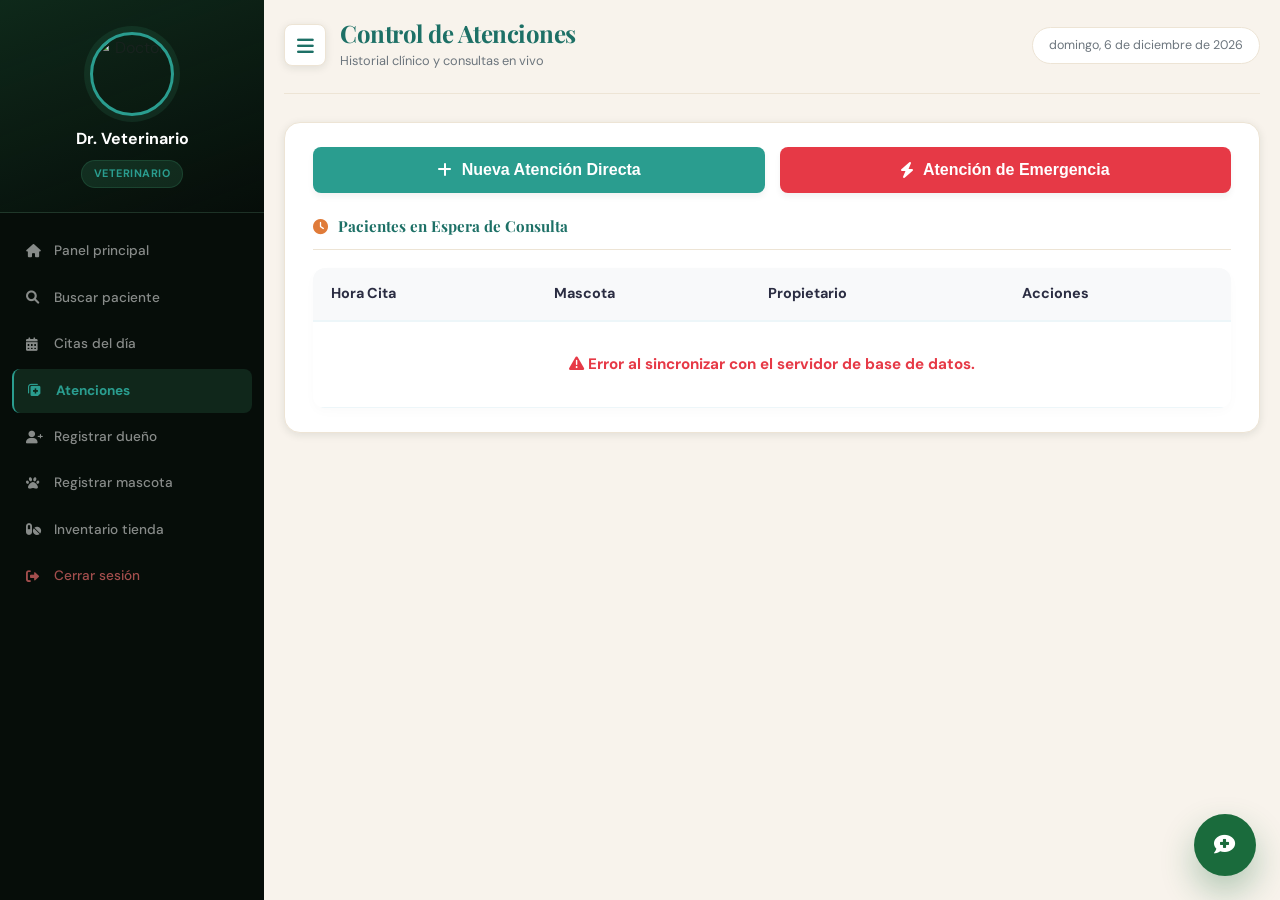
==== atenciones.html @ 907171f0 "Agregar chatbot al sistema Smart Paws" ====
<!--atenciones.html-->
<!DOCTYPE html>
<html lang="es">
<head>
  <meta charset="UTF-8">
  <meta name="viewport" content="width=device-width, initial-scale=1.0">
  <title>Smart Paws — Módulo de Atenciones</title>

  <link rel="stylesheet" href="https://cdnjs.cloudflare.com/ajax/libs/font-awesome/6.0.0/css/all.min.css">
  <link rel="stylesheet" href="css/style.css">
  <link rel="stylesheet" href="css/atenciones.css">
  <link rel="stylesheet" href="css/chatbot.css">
  
</head>

<body>

<div class="vet-page">

  <aside class="sidebar" id="sidebar">
    <div class="vet-info">
      <img src="img/veterinaria.png" alt="Doctor" class="avatar">
      <h3>Dr. Veterinario</h3>
      <span class="sidebar-tag">Veterinario</span>
    </div>

    <nav class="side-nav">
      <a href="panel-vet.html"><i class="fas fa-home"></i> Panel principal</a>
      <a href="panel-vet.html#buscar-section"><i class="fas fa-search"></i> Buscar paciente</a>
      <a href="panel-vet.html#calendario-section"><i class="fas fa-calendar-alt"></i> Citas del día</a>
      <a href="atenciones.html" class="active"><i class="fas fa-notes-medical"></i> Atenciones</a>
      <a href="registrar_cliente.html"><i class="fas fa-user-plus"></i> Registrar dueño</a>
      <a href="registrar_mascota.html"><i class="fas fa-paw"></i> Registrar mascota</a>
      <a href="panel-vet.html#inventario-section"><i class="fas fa-pills"></i> Inventario tienda</a>
      <a href="login.html" class="logout"><i class="fas fa-sign-out-alt"></i> Cerrar sesión</a>
    </nav>
  </aside>

  <main class="main-content">

    <div class="content-header">
      <div style="display:flex;align-items:center;gap:14px;">
        <button id="menu-toggle" class="menu-toggle"><i class="fas fa-bars"></i></button>
        <div>
          <h1>Control de Atenciones</h1>
          <p style="font-size:.8rem;color:var(--texto-suave);margin-top:2px;">Historial clínico y consultas en vivo</p>
        </div>
      </div>
      <span class="header-date" id="fecha-hoy"></span>
    </div>

    <div id="vista-tablero" class="block">
      
      <div class="atenciones-actions">
        <button class="btn-atencion btn-normal" onclick="abrirAtencionDirecta()">
          <i class="fas fa-plus"></i> Nueva Atención Directa
        </button>
        <button class="btn-atencion btn-emergencia" onclick="abrirAtencionEmergencia()">
          <i class="fas fa-bolt"></i> Atención de Emergencia
        </button>
      </div>

      <h3><i class="fas fa-clock" style="color:var(--ambar)"></i> Pacientes en Espera de Consulta</h3>
      
      <div class="inv-table-wrap">
        <table class="tabla-atenciones">
    <thead>
        <tr>
            <th>Hora Cita</th>
            <th>Mascota</th>
            <th>Propietario</th>
            <th>Acciones</th>
        </tr>
    </thead>
    <tbody id="tabla-espera-tbody">
        </tbody>
</table>
      </div>
    </div>

    <div id="vista-formulario" class="block hidden">
      
      <div id="pet-card" class="pet-card-header">
        <div class="pet-avatar-frame">
          <img id="clinical-pet-foto" src="img/huella.png" alt="Mascota">
        </div>
        <div class="pet-header-info">
          <div style="display:flex; align-items:center; gap:10px;">
            <h2 id="clinical-pet-name">Paciente de Emergencia</h2>
            <span id="badge-tipo-consulta" class="badge-alert hidden">Emergencia Crítica</span>
          </div>
          <p id="clinical-pet-meta">Especie: -- | Raza: -- | Edad: Calculando...</p>
          <p style="font-size:0.85rem; opacity:0.9;"><i class="far fa-clock"></i> Hora de Inicio: <span id="clinical-hora-inicio">00:00</span></p>
        </div>
      </div>

      <div id="wrapper-buscador-directo" class="card hidden" style="margin-bottom:20px; background:#f8f9fa;">
        <label style="font-weight:bold; display:block; margin-bottom:8px;">Buscar Paciente Registrado:</label>
        <div style="display:flex; gap:10px;">
          <input type="text" id="input-buscar-paciente" placeholder="Escribe el nombre de la mascota...">
          <button type="button" class="btn-atencion btn-normal" onclick="buscarMascotaDirecta()"><i class="fas fa-search"></i> Buscar</button>
        </div>
        <div id="resultado-busqueda-directa" style="margin-top:10px;"></div>
      </div>

      <form id="form-registro-clinico" onsubmit="procesarBotonContinuar(event)">
        
        <h3><i class="fas fa-user-check"></i> Datos del Acompañante</h3>
        <div class="form-grid">
          <div class="form-group">
            <label for="asistente_nombre">Nombre completo de quien lo trae:</label>
            <input type="text" id="asistente_nombre" placeholder="Ej. Juan Pérez" required>
          </div>
          <div class="form-group">
            <label for="asistente_relacion">Relación / Parentesco con el dueño:</label>
            <select id="asistente_relacion" required>
              <option value="Titular">Es el Propietario Titular</option>
              <option value="Familiar">Familiar (Hijo/Hermano/Pareja)</option>
              <option value="Paseador">Paseador / Tercero</option>
              <option value="Rescatista">Rescatista (Caso callejero)</option>
            </select>
          </div>
        </div>

        <h3><i class="fas fa-heartbeat"></i> Signos Vitales</h3>
        <div class="form-grid">
          <div class="form-group">
            <label for="peso_kg">Peso (Kg):</label>
            <input type="number" step="0.01" id="peso_kg" placeholder="0.00" required>
          </div>
          <div class="form-group">
            <label for="temperatura">Temperatura (°C):</label>
            <input type="number" step="0.1" id="temperatura" placeholder="38.5" required>
          </div>
          <div class="form-group">
            <label for="frecuencia_cardiaca">Frecuencia Cardíaca (LPM):</label>
            <input type="number" id="frecuencia_cardiaca" placeholder="120" required>
          </div>
        </div>

        <h3><i class="fas fa-file-medical"></i> Evaluación y Tratamiento</h3>
        <div class="form-grid">
          <div class="form-group full-width">
            <label for="diagnostico">Diagnóstico Clínico:</label>
            <textarea id="diagnostico" placeholder="Describa los síntomas observados y dictamen médico..." required></textarea>
          </div>
          <div class="form-group full-width">
            <label for="tratamiento">Tratamiento e Indicaciones (Receta):</label>
            <textarea id="tratamiento" placeholder="Medicamentos, dosis aplicadas y tratamiento ambulatorio..." required></textarea>
          </div>
          <div class="form-group full-width">
            <label for="observaciones">Observaciones Internas:</label>
            <textarea id="observaciones" placeholder="Notas adicionales o recordatorios confidenciales..."></textarea>
          </div>
          <div class="form-group">
            <label for="prox_fecha">Fecha de Próximo Control (Opcional):</label>
            <input type="date" id="prox_fecha">
          </div>
        </div>

        <div style="display:flex; gap:15px; justify-content:flex-end;">
          <button type="button" class="btn-atencion" style="background-color:#6c757d; color:white;" onclick="cancelarFlujoAtencion()">
            Cancelar Consulta
          </button>
          <button type="submit" class="btn-atencion btn-normal" id="btn-submit-clinico">
            <i class="fas fa-arrow-right"></i> Continuar al Registro
          </button>
        </div>
      </form>
    </div>

    <div id="vista-registro-secuencial" class="block hidden">
      <h2 style="color:#e63946;"><i class="fas fa-user-shield"></i> Fase Final: Registro de Cliente y Mascota Nueva</h2>
      <p style="margin-bottom:20px; color:var(--texto-suave);">La atención médica se ha guardado en la memoria. Ingrese los datos obligatorios para sincronizar la información.</p>
      
      <form id="form-secuencial-completo" onsubmit="guardarTodoFlujoPuff(event)">
        <h3><i class="fas fa-id-card"></i> Datos del Nuevo Propietario</h3>
        <div class="form-grid">
          <div class="form-group">
            <label>Carnet de Identidad (CI):</label>
            <input type="number" id="sec_dueño_ci" required>
          </div>
          <div class="form-group">
            <label>Nombre:</label>
            <input type="text" id="sec_dueño_nombre" required>
          </div>
          <div class="form-group">
            <label>Apellido:</label>
            <input type="text" id="sec_dueño_apellido" required>
          </div>
          <div class="form-group">
            <label>Teléfono/Celular:</label>
            <input type="number" id="sec_dueño_telefono" required>
          </div>
        </div>

        <h3><i class="fas fa-dog"></i> Datos de la Mascota</h3>
        <div class="form-grid">
          <div class="form-group">
            <label>Nombre de la Mascota:</label>
            <input type="text" id="sec_mascota_nombre" required>
          </div>
          <div class="form-group">
            <label>Especie:</label>
            <select id="sec_mascota_especie" required>
              <option value="Canino">Canino</option>
              <option value="Felino">Felino</option>
              <option value="Ave">Ave</option>
              <option value="Exótico">Exótico</option>
            </select>
          </div>
          <div class="form-group">
            <label>Raza:</label>
            <input type="text" id="sec_mascota_raza" placeholder="Ej. Criollo, Poodle..." required>
          </div>
          <div class="form-group">
            <label>Fecha de Nacimiento:</label>
            <input type="date" id="sec_mascota_nacimiento" required>
          </div>
        </div>

        <div style="display:flex; gap:15px; justify-content:flex-end; margin-top:25px;">
          <button type="submit" class="btn-atencion btn-emergencia" style="font-size:1.1rem; padding:15px 30px;">
            <i class="fas fa-save"></i> ¡Finalizar Registro y Guardar Todo!
          </button>
        </div>
      </form>
    </div>

  </main>
</div>

<div class="panel-toast" id="panel-toast"></div>

<script src="js/atenciones.js"></script>
<script src="js/chatbot.js"></script>
<script>
  // Control básico de barra lateral e inicialización de fecha
  const toggleBtn = document.getElementById('menu-toggle');
  const sidebar = document.getElementById('sidebar');
  if(toggleBtn && sidebar) {
    toggleBtn.addEventListener('click', () => sidebar.classList.toggle('active'));
  }
  
  const fechaEl = document.getElementById('fecha-hoy');
  if (fechaEl) {
    fechaEl.textContent = new Date().toLocaleDateString('es-BO', {
      weekday: 'long', year: 'numeric', month: 'long', day: 'numeric'
    });
  }
</script>
</body>
</html>
---- css/style.css ----
/**style.css*/
@import url('https://fonts.googleapis.com/css2?family=Playfair+Display:ital,wght@0,400;0,700;0,900;1,400;1,700&family=DM+Sans:wght@300;400;500;600;700&display=swap');

:root {
  --verde-oscuro:  #0f2419;
  --verde-medio:   #1e5c3a;
  --verde-vivo:    #3d9970;
  --verde-claro:   #c8ead6;
  --crema:         #f8f3ec;
  --arena:         #ede4d5;
  --ambar:         #e07b39;
  --ambar-claro:   #fdebd0;
  --coral:         #e05555;
  --texto:         #18221e;
  --texto-suave:   #5a6b63;
  --blanco:        #ffffff;
  --negro:         #060d09;

  --sombra-sm: 0 2px 8px rgba(15,36,25,.10);
  --sombra-md: 0 8px 28px rgba(15,36,25,.14);
  --sombra-lg: 0 20px 60px rgba(15,36,25,.20);
  --sombra-xl: 0 32px 80px rgba(15,36,25,.28);

  --radio-sm:   8px;
  --radio-md:   16px;
  --radio-lg:   28px;
  --radio-xl:   40px;
  --radio-pill: 999px;

  --transicion:       0.3s cubic-bezier(.4,0,.2,1);
  --transicion-lenta: 0.6s cubic-bezier(.4,0,.2,1);
}

/* BASE */
*,*::before,*::after{margin:0;padding:0;box-sizing:border-box;}
html{scroll-behavior:smooth;}
body{
  font-family:'DM Sans',sans-serif;
  background:var(--crema);
  color:var(--texto);
  line-height:1.65;
  -webkit-font-smoothing:antialiased;
  }

h1,h2,h3,h4{font-family:'Playfair Display',serif;line-height:1.15;color:var(--verde-oscuro);}
img{max-width:100%;display:block;}
a{color:inherit;text-decoration:none;}
.container{width:90%;max-width:1200px;margin:0 auto;}
::-webkit-scrollbar{width:5px;}
::-webkit-scrollbar-track{background:var(--crema);}
::-webkit-scrollbar-thumb{background:var(--verde-vivo);border-radius:3px;}

/* ANIMACIONES */
@keyframes floatUp{0%,100%{transform:translateY(0);}50%{transform:translateY(-12px);}}
@keyframes pawFloat{0%{transform:translate(0,0) rotate(0deg);opacity:.5;}60%{opacity:.15;}100%{transform:translate(8px,-60px) rotate(20deg);opacity:0;}}
@keyframes pulseDot{0%,100%{box-shadow:0 0 0 0 rgba(61,153,112,.5);}50%{box-shadow:0 0 0 8px rgba(61,153,112,0);}}
@keyframes shimmerBg{0%{background-position:-200% center;}100%{background-position:200% center;}}


/* LOGIN */
.auth-page{min-height:100vh;background:radial-gradient(ellipse 80% 60% at 30% 100%,rgba(61,153,112,.12) 0%,transparent 50%),radial-gradient(ellipse 60% 80% at 80% 0%,rgba(224,123,57,.08) 0%,transparent 50%),var(--crema);display:flex;align-items:center;justify-content:center;padding:32px 16px;}
.auth-wrapper{width:100%;max-width:440px;}
.auth-logo{text-align:center;margin-bottom:28px;}
.auth-logo img{width:72px;height:72px;border-radius:50%;object-fit:cover;margin:0 auto 14px;border:3px solid var(--verde-vivo);box-shadow:0 6px 24px rgba(61,153,112,.35);}
.auth-logo h2{font-size:1.75rem;color:var(--verde-oscuro);letter-spacing:-.02em;}
.auth-logo p{color:var(--texto-suave);font-size:.88rem;margin-top:5px;}
.auth-card{background:var(--blanco);border-radius:var(--radio-lg);padding:36px 40px 40px;box-shadow:var(--sombra-xl);border:1px solid var(--arena);}
.tab-group{display:flex;background:var(--crema);border-radius:var(--radio-pill);padding:5px;margin-bottom:28px;gap:4px;}
.tab-btn{flex:1;border:none;background:none;padding:10px;border-radius:var(--radio-pill);cursor:pointer;font-family:inherit;font-weight:600;font-size:.88rem;color:var(--texto-suave);transition:var(--transicion);}
.tab-btn.active{background:var(--blanco);color:var(--verde-oscuro);box-shadow:0 2px 10px rgba(0,0,0,.10);}
.input-group{display:flex;flex-direction:column;gap:14px;}
.input-group input,.input-group select{width:100%;padding:13px 18px;border:1.5px solid var(--arena);border-radius:var(--radio-sm);font-family:inherit;font-size:.92rem;color:var(--texto);background:var(--blanco);outline:none;transition:var(--transicion);}
.input-group input:focus,.input-group select:focus{border-color:var(--verde-vivo);box-shadow:0 0 0 4px rgba(61,153,112,.10);}
.input-group input::placeholder{color:#c0ccc6;}
.btn-principal{padding:14px;background:linear-gradient(135deg,var(--verde-oscuro),var(--verde-medio));color:var(--blanco);border:none;border-radius:var(--radio-sm);cursor:pointer;font-family:inherit;font-weight:700;font-size:.95rem;transition:var(--transicion);box-shadow:0 4px 14px rgba(15,36,25,.25);}
.btn-principal:hover{transform:translateY(-2px);box-shadow:0 8px 22px rgba(15,36,25,.35);}
.auth-back{position:fixed;top:20px;right:24px;display:flex;align-items:center;gap:7px;color:var(--verde-oscuro);font-weight:600;font-size:.85rem;background:var(--blanco);padding:9px 18px;border-radius:var(--radio-pill);box-shadow:var(--sombra-sm);transition:var(--transicion);z-index:100;border:1px solid var(--arena);}
.auth-back:hover{background:var(--verde-oscuro);color:var(--blanco);border-color:transparent;}
.hidden{display:none!important;}

/* MODAL */
.modal{position:fixed;inset:0;background:rgba(15,36,25,.6);display:flex;align-items:center;justify-content:center;z-index:2000;backdrop-filter:blur(4px);}
.modal-content{background:var(--blanco);border-radius:var(--radio-lg);padding:48px 44px;max-width:520px;text-align:center;box-shadow:0 20px 60px rgba(15,36,25,.3);animation:floatUp 0.4s cubic-bezier(.4,0,.2,1);border:1px solid var(--arena);}
.modal-content h3{font-size:1.4rem;margin-bottom:20px;color:var(--verde-oscuro);font-weight:700;}
.modal-content p{color:var(--texto-suave);font-size:.95rem;margin-bottom:28px;line-height:1.7;}
#modal-info{background:linear-gradient(135deg,rgba(61,153,112,.1),rgba(224,123,57,.05));padding:24px 20px;border-radius:var(--radio-md);border:2px solid var(--verde-claro);font-family:'Courier New',monospace;font-size:1.1rem;font-weight:700;color:var(--verde-oscuro);word-break:break-all;letter-spacing:1px;margin:24px 0 !important;text-align:center;}
.modal-content button{padding:13px 32px;background:linear-gradient(135deg,var(--verde-oscuro),var(--verde-medio));color:var(--blanco);border:none;border-radius:var(--radio-sm);cursor:pointer;font-weight:700;transition:var(--transicion);font-family:inherit;font-size:.95rem;margin-top:12px;width:100%;}
.modal-content button:hover{transform:translateY(-2px);box-shadow:0 6px 20px rgba(15,36,25,.25);}

/* FORM PAGE */
.form-page{background:var(--crema);min-height:100vh;}
.form-topbar{background:var(--verde-oscuro);display:flex;align-items:center;justify-content:space-between;padding:18px 5%;box-shadow:0 2px 12px rgba(0,0,0,.25);}
.form-topbar h3{color:var(--blanco);font-family:'DM Sans',sans-serif;font-weight:700;font-size:1.05rem;}
.form-topbar a{display:flex;align-items:center;gap:8px;color:rgba(255,255,255,.6);font-size:.85rem;font-weight:500;transition:var(--transicion);padding:7px 16px;border-radius:var(--radio-pill);border:1px solid rgba(255,255,255,.14);}
.form-topbar a:hover{color:var(--blanco);background:rgba(255,255,255,.08);}
.form-body{display:flex;justify-content:center;padding:48px 20px;}
.form-card{background:var(--blanco);border-radius:var(--radio-lg);padding:40px 44px;max-width:680px;width:100%;box-shadow:var(--sombra-lg);border:1px solid var(--arena);}
.form-card h2{font-size:1.7rem;margin-bottom:6px;}
.form-subtitle{color:var(--texto-suave);font-size:.9rem;margin-bottom:32px;}
.field-group{display:flex;flex-direction:column;gap:22px;}
.field{display:flex;flex-direction:column;gap:8px;}
.field label{font-size:.78rem;font-weight:700;letter-spacing:.8px;text-transform:uppercase;color:var(--verde-medio);}
.field input,.field select,.field textarea{padding:13px 16px;border:1.5px solid var(--arena);border-radius:var(--radio-sm);font-family:inherit;font-size:.92rem;color:var(--texto);background:var(--blanco);outline:none;transition:var(--transicion);width:100%;}
.field input:focus,.field select:focus,.field textarea:focus{border-color:var(--verde-vivo);box-shadow:0 0 0 4px rgba(61,153,112,.10);}
.field textarea{resize:vertical;min-height:90px;}
.field-row{display:grid;grid-template-columns:1fr 1fr;gap:18px;}
@media(max-width:560px){.field-row{grid-template-columns:1fr;}}
.ci-box{display:flex;gap:10px;}
.ci-box input{flex:1;}
.ci-box button{padding:13px 20px;background:var(--verde-oscuro);color:var(--blanco);border:none;border-radius:var(--radio-sm);cursor:pointer;font-family:inherit;font-weight:600;font-size:.85rem;transition:var(--transicion);white-space:nowrap;display:flex;align-items:center;gap:7px;}
.ci-box button:hover{background:var(--verde-medio);}
.preview{margin-top:16px;display:flex;justify-content:center;}
.preview img{width:160px;height:160px;object-fit:cover;border-radius:var(--radio-md);border:2px solid var(--verde-claro);box-shadow:0 4px 16px rgba(61,153,112,.12);}
.btn-submit{padding:15px;background:linear-gradient(135deg,var(--verde-oscuro),var(--verde-medio));color:var(--blanco);border:none;border-radius:var(--radio-sm);cursor:pointer;font-family:inherit;font-weight:700;font-size:1rem;transition:var(--transicion);box-shadow:0 6px 20px rgba(15,36,25,.25);display:flex;align-items:center;justify-content:center;gap:8px;}
.btn-submit:hover{transform:translateY(-2px);box-shadow:0 10px 28px rgba(15,36,25,.35);}

/* PANEL VETERINARIO */
.vet-page{display:flex;min-height:100vh;background:var(--crema);}
.sidebar{
  width:264px;
  background:var(--negro);
  flex-shrink:0;
  display:flex;
  flex-direction:column;
  position:sticky;
  top:0;
  height:100vh;
  overflow-y:auto;}
.vet-info{text-align:center;padding:32px 20px 24px;border-bottom:1px solid rgba(255,255,255,.07);background:linear-gradient(160deg,rgba(30,92,58,.35) 0%,transparent 100%);}
.avatar{width:84px;height:84px;border-radius:50%;border:3px solid var(--verde-vivo);object-fit:cover;margin:0 auto 14px;box-shadow:0 0 0 6px rgba(61,153,112,.14);}
.vet-info h3{color:var(--blanco);font-size:1rem;font-family:'DM Sans',sans-serif;font-weight:700;margin-bottom:4px;}
.vet-info p{color:rgba(255,255,255,.35);font-size:.74rem;}
.sidebar-tag{display:inline-block;background:rgba(61,153,112,.18);color:var(--verde-vivo);font-size:.68rem;font-weight:700;padding:4px 12px;border-radius:var(--radio-pill);margin-top:8px;border:1px solid rgba(61,153,112,.22);letter-spacing:.5px;text-transform:uppercase;}
.side-nav{
  padding:16px 12px;
  flex:1;}
.side-nav-section{font-size:.62rem;font-weight:700;letter-spacing:2px;text-transform:uppercase;color:rgba(255,255,255,.18);padding:14px 14px 6px;margin-top:4px;}
.side-nav a{display:flex;align-items:center;gap:11px;color:rgba(255,255,255,.52);text-decoration:none;padding:11px 14px;border-radius:var(--radio-sm);margin-bottom:2px;font-size:.85rem;font-weight:500;transition:var(--transicion);}
.side-nav a i{width:17px;font-size:.83rem;}
.side-nav a:hover{background:rgba(255,255,255,.07);color:var(--blanco);}
.side-nav a.active{background:rgba(61,153,112,.18);color:var(--verde-vivo);font-weight:700;border-left:2px solid var(--verde-vivo);}
.side-nav a.logout{color:rgba(248,113,113,.65);}
.side-nav a.logout:hover{background:rgba(248,113,113,.10);color:#f87171;}
.main-content{flex:1;padding:28px 32px;overflow-y:auto;}
.content-header{display:flex;align-items:center;justify-content:space-between;margin-bottom:28px;padding-bottom:22px;border-bottom:1px solid var(--arena);}
.content-header h1{font-size:1.5rem;letter-spacing:-.02em;}
.header-date{font-size:.78rem;color:var(--texto-suave);background:var(--blanco);padding:7px 16px;border-radius:var(--radio-pill);border:1px solid var(--arena);}
.menu-toggle{
  display:none;
  background:none;
  border:none;
  font-size:1.4rem;
  cursor:pointer;
  color:var(--verde-oscuro);
}
@media(max-width:768px){

  .sidebar{
    position: fixed;
    top: 0;
    left: 0;

    width: 260px;
    height: 100vh;

    background: var(--negro);

    transform: translateX(-100%);
    transition: transform .3s ease;

    z-index: 9999;

    display: flex;
    flex-direction: column;
  }

  .sidebar.active{
    transform: translateX(0);
  }

  .main-content{
    margin-left: 0;
    padding: 20px;
    width: 100%;
  }

  .menu-toggle{
    display: flex;
  }
}

  .sidebar.active{
    transform: translateX(0);
  }

  .main-content{
    margin-left: 0;
    padding: 20px;
    width: 100%;
  }

  .menu-toggle{
    display: flex;
    align-items: center;
    justify-content: center;

    width: 42px;
    height: 42px;

    background: var(--blanco);

    border: 1px solid var(--arena);
    border-radius: var(--radio-sm);

    color: var(--verde-oscuro);

    font-size: 1.2rem;

    cursor: pointer;

    box-shadow: var(--sombra-sm);

    z-index: 10000;
  }



/* STATS CARDS */
.stats-row{display:grid;grid-template-columns:repeat(4,1fr);gap:18px;margin-bottom:24px;}
@media(max-width:900px){.stats-row{grid-template-columns:repeat(2,1fr);}}
@media(max-width:480px){.stats-row{grid-template-columns:1fr;}}
.stat-card{background:var(--blanco);border-radius:var(--radio-md);padding:22px 24px;border:1px solid var(--arena);box-shadow:var(--sombra-sm);transition:var(--transicion);position:relative;overflow:hidden;}
.stat-card:hover{transform:translateY(-3px);box-shadow:var(--sombra-md);}
.stat-card::before{content:'';position:absolute;top:0;left:0;width:4px;height:100%;border-radius:4px 0 0 4px;}
.stat-card.verde::before{background:linear-gradient(180deg,var(--verde-vivo),var(--verde-medio));}
.stat-card.ambar::before{background:linear-gradient(180deg,var(--ambar),#c96b2b);}
.stat-card.azul::before{background:linear-gradient(180deg,#60a5fa,#3b82f6);}
.stat-card.coral::before{background:linear-gradient(180deg,#f87171,var(--coral));}
.stat-card-icon{width:44px;height:44px;border-radius:var(--radio-sm);display:flex;align-items:center;justify-content:center;font-size:1.1rem;margin-bottom:14px;}
.stat-card.verde .stat-card-icon{background:var(--verde-claro);color:var(--verde-medio);}
.stat-card.ambar .stat-card-icon{background:var(--ambar-claro);color:var(--ambar);}
.stat-card.azul .stat-card-icon{background:#dbeafe;color:#3b82f6;}
.stat-card.coral .stat-card-icon{background:#fee2e2;color:var(--coral);}
.stat-card .stat-num{font-family:'Playfair Display',serif;font-size:2rem;font-weight:900;color:var(--verde-oscuro);line-height:1;margin-bottom:5px;}
.stat-card .stat-label{font-size:.77rem;color:var(--texto-suave);font-weight:500;}
.stat-card .stat-change{display:inline-flex;align-items:center;gap:4px;font-size:.7rem;font-weight:700;padding:3px 8px;border-radius:var(--radio-pill);margin-top:8px;}
.stat-change.up{background:#dcfce7;color:#16a34a;}
.stat-change.neutral{background:var(--arena);color:var(--texto-suave);}

/* BLOCKS */
.block{background:var(--blanco);border-radius:var(--radio-md);padding:24px 28px;margin-bottom:20px;border:1px solid var(--arena);box-shadow:var(--sombra-sm);}
.block h3{font-size:.95rem;margin-bottom:18px;display:flex;align-items:center;gap:10px;padding-bottom:14px;border-bottom:1px solid var(--arena);}
.card{background:var(--blanco);border-radius:var(--radio-md);padding:24px 28px;border:1px solid var(--arena);box-shadow:var(--sombra-sm);}
.card h3{font-size:.92rem;margin-bottom:16px;display:flex;align-items:center;gap:10px;}



.card .actions{display:flex;gap:8px;margin-top:12px;}
.card .actions button{padding:6px 14px;background:var(--verde-oscuro);color:var(--blanco);border:none;border-radius:var(--radio-sm);cursor:pointer;font-family:inherit;font-weight:600;font-size:.8rem;transition:var(--transicion);}
.card .actions button:hover{background:var(--verde-medio);}
.mascota-item{display:flex;justify-content:space-between;align-items:center;padding:12px 0;border-bottom:1px solid var(--arena);font-size:.86rem;}
.mascota-item:last-child{border-bottom:none;}
.search-section{background:var(--blanco);border-radius:var(--radio-md);padding:24px 28px;margin-bottom:20px;border:1px solid var(--arena);box-shadow:var(--sombra-sm);}
.search-section h3{font-size:.92rem;margin-bottom:16px;}
.search-box{display:flex;gap:10px;}
.search-box input{flex:1;padding:12px 18px;border:1.5px solid var(--arena);border-radius:var(--radio-sm);font-family:inherit;font-size:.9rem;color:var(--texto);background:var(--crema);outline:none;transition:var(--transicion);}
.search-box input:focus{border-color:var(--verde-vivo);background:var(--blanco);}
.search-box button{padding:12px 22px;background:var(--verde-oscuro);color:var(--blanco);border:none;border-radius:var(--radio-sm);cursor:pointer;font-family:inherit;font-weight:700;font-size:.85rem;transition:var(--transicion);display:flex;align-items:center;gap:7px;}
.search-box button:hover{background:var(--verde-medio);}
.status-badge{display:inline-flex;align-items:center;gap:5px;font-size:.72rem;font-weight:700;padding:3px 10px;border-radius:var(--radio-pill);}
.status-badge.pendiente{background:#fef3c7;color:#d97706;}
.status-badge.completado{background:#dcfce7;color:#16a34a;}
.status-badge.urgente{background:#fee2e2;color:#dc2626;}

/* ── Recuperar contraseña ─────────────────────────────────────────────── */
.btn-volver{padding:11px;background:transparent;color:var(--verde-medio);border:1.5px solid var(--verde-medio);border-radius:var(--radio-sm);cursor:pointer;font-family:inherit;font-weight:600;font-size:.88rem;transition:var(--transicion);text-align:center;}
.btn-volver:hover{background:var(--verde-medio);color:var(--blanco);}
#codigo-input{font-family:monospace;}
---- css/atenciones.css ----
/*atenciones.css*/
:root {
  --verde-vivo: #2a9d8f;
  --verde-oscuro: #1d7066;
  --emergencia: #e63946;
  --bg-cards: #ffffff;
  --texto-oscuro: #2b2d42;
  --texto-suave: #6c757d;
  --border-color: #edf6f9;
}

.hidden { display: none !important; }

/* BOTONES DE ACCIÓN SUPERIOR */
.atenciones-actions {
  display: flex;
  flex-wrap: wrap;
  gap: 15px;
  margin-bottom: 25px;
}

.btn-atencion {
  flex: 1;
  min-width: 200px;
  padding: 14px 20px;
  border: none;
  border-radius: 8px;
  cursor: pointer;
  font-weight: bold;
  display: flex;
  align-items: center;
  justify-content: center;
  gap: 10px;
  font-size: 1rem;
  transition: all 0.3s ease;
  box-shadow: 0 4px 6px rgba(0, 0, 0, 0.05);
}

.btn-normal { background-color: var(--verde-vivo); color: white; }
.btn-normal:hover { background-color: var(--verde-oscuro); transform: translateY(-2px); }
.btn-emergencia { background-color: var(--emergencia); color: white; }
.btn-emergencia:hover { background-color: #c92a36; transform: translateY(-2px); }

/* ==========================================================================
   VISTA DE ESCRITORIO / LAPTOP: TABLA REDISEÑADA COMPLETA
   ========================================================================== */
.inv-table-wrap {
  width: 100%;
  overflow-x: auto; /* Permite scroll horizontal interno si el espacio es muy corto */
  background: var(--bg-cards);
  border-radius: 12px;
  box-shadow: 0 4px 12px rgba(0,0,0,0.02);
  margin-top: 15px;
}

.tabla-atenciones {
  width: 100%;
  border-collapse: collapse;
  white-space: nowrap; /* Evita que los textos como 'Animal — Criollo' salten de línea */
}

.tabla-atenciones th {
  background-color: #f8f9fa;
  color: var(--texto-oscuro);
  font-weight: 700;
  padding: 14px 18px;
  text-align: left;
  font-size: 0.9rem;
  border-bottom: 2px solid var(--border-color);
}

.tabla-atenciones td {
  padding: 14px 18px;
  color: var(--texto-oscuro);
  font-size: 0.95rem;
  border-bottom: 1px solid var(--border-color);
  vertical-align: middle;
}

.tabla-atenciones tr:hover {
  background-color: #fdfdfd;
}

/* BOTONES DENTRO DE LA TABLA */
.btn-tabla {
  padding: 8px 14px;
  border: none;
  border-radius: 6px;
  cursor: pointer;
  font-size: 0.85rem;
  font-weight: bold;
  transition: background 0.2s;
  display: inline-flex;
  align-items: center;
  gap: 6px;
}

.btn-atender-row { background-color: var(--verde-vivo); color: white; }
.btn-atender-row:hover { background-color: var(--verde-oscuro); }
.btn-cancelar-row { background-color: #f1f3f5; color: var(--emergencia); }
.btn-cancelar-row:hover { background-color: #ffe3e3; }

/* ENCABEZADOS Y FORMULARIOS */
.pet-card-header {
  background: linear-gradient(135deg, #2b2d42, #1a1a1b);
  border-radius: 12px;
  padding: 24px;
  display: flex;
  align-items: center;
  gap: 20px;
  color: white;
  margin-bottom: 30px;
  border-left: 6px solid var(--verde-vivo);
}
.pet-card-header.mode-emergencia { border-left-color: var(--emergencia); }

.form-grid {
  display: grid;
  grid-template-columns: repeat(auto-fit, minmax(240px, 1fr));
  gap: 20px;
  margin-bottom: 30px;
}
.form-group.full-width { grid-column: 1 / -1; }
.form-group label { display: block; margin-bottom: 8px; font-weight: 600; font-size: 0.9rem; }
.form-group input, .form-group textarea, .form-group select {
  width: 100%; padding: 12px; border-radius: 8px; border: 1px solid #ced4da; box-sizing: border-box;
}

/* ==========================================================================
   📱 RESPONSIVO SÓLO PARA CELULARES REALES (PANTALLAS MENORES A 580PX)
   ========================================================================== */
@media (max-width: 580px) {
  .atenciones-actions .btn-atencion {
    flex: 1 1 100%;
  }

  .pet-card-header {
    flex-direction: column;
    text-align: center;
  }

  /* Aquí recién transformamos la tabla en bloques verticales */
  .tabla-atenciones, 
  .tabla-atenciones thead, 
  .tabla-atenciones tbody, 
  .tabla-atenciones th, 
  .tabla-atenciones td, 
  .tabla-atenciones tr { 
    display: block; 
  }
  
  .tabla-atenciones thead { 
    display: none; 
  }
  
  .tabla-atenciones tr {
    background: #fff;
    margin-bottom: 15px;
    border-radius: 10px;
    padding: 12px;
    box-shadow: 0 4px 8px rgba(0,0,0,0.04);
    border: 1px solid var(--border-color);
  }
  
  .tabla-atenciones td {
    text-align: right;
    padding: 10px 5px;
    border-bottom: 1px dashed #f1f3f5;
    position: relative;
    font-size: 0.9rem;
  }
  
  .tabla-atenciones td::before {
    content: attr(data-label);
    position: absolute;
    left: 0;
    width: 50%;
    text-align: left;
    font-weight: bold;
    color: var(--texto-suave);
    font-size: 0.85rem;
  }
  
  .tabla-atenciones td:last-child {
    border-bottom: none;
    padding-top: 12px;
    display: flex;
    justify-content: flex-end;
    gap: 8px;
  }
}
---- css/chatbot.css ----
.sp-chatbot {
  position: fixed;
  right: 24px;
  bottom: 24px;
  z-index: 3000;
  font-family: "DM Sans", Arial, sans-serif;
}

.sp-chatbot * { box-sizing: border-box; }

.sp-chatbot-toggle {
  width: 62px;
  height: 62px;
  border: 0;
  border-radius: 50%;
  background: #1a6b3c;
  color: #fff;
  box-shadow: 0 16px 34px rgba(26, 107, 60, .32);
  cursor: pointer;
  font-size: 1.35rem;
  display: flex;
  align-items: center;
  justify-content: center;
  transition: transform .2s ease, background .2s ease;
}

.sp-chatbot-toggle:hover {
  transform: translateY(-3px);
  background: #23864d;
}

.sp-chatbot-window {
  position: absolute;
  right: 0;
  bottom: 78px;
  width: min(380px, calc(100vw - 32px));
  height: min(560px, calc(100vh - 120px));
  background: #fffdf8;
  border: 1px solid #eadfce;
  border-radius: 18px;
  box-shadow: 0 24px 60px rgba(15, 36, 25, .22);
  overflow: hidden;
  display: none;
}

.sp-chatbot.open .sp-chatbot-window {
  display: flex;
  flex-direction: column;
}

.sp-chatbot.open .sp-chatbot-toggle i::before { content: "\f00d"; }

.sp-chatbot-header {
  background: linear-gradient(135deg, #0f2419, #1a6b3c);
  color: #fff;
  padding: 16px 18px;
  display: flex;
  align-items: center;
  justify-content: space-between;
  gap: 12px;
}

.sp-chatbot-title {
  display: flex;
  align-items: center;
  gap: 10px;
  min-width: 0;
}

.sp-chatbot-title i {
  width: 34px;
  height: 34px;
  border-radius: 50%;
  background: rgba(255, 255, 255, .14);
  display: flex;
  align-items: center;
  justify-content: center;
}

.sp-chatbot-title strong {
  display: block;
  font-size: .98rem;
  line-height: 1.2;
}

.sp-chatbot-title span {
  display: block;
  color: rgba(255, 255, 255, .72);
  font-size: .76rem;
  margin-top: 2px;
}

.sp-chatbot-close {
  border: 0;
  background: rgba(255, 255, 255, .12);
  color: #fff;
  width: 34px;
  height: 34px;
  border-radius: 50%;
  cursor: pointer;
}

.sp-chatbot-messages {
  flex: 1;
  padding: 16px;
  overflow-y: auto;
  background: #fbf8f1;
}

.sp-chatbot-message {
  display: flex;
  margin-bottom: 10px;
}

.sp-chatbot-message.user { justify-content: flex-end; }

.sp-chatbot-bubble {
  max-width: 82%;
  padding: 11px 13px;
  border-radius: 16px;
  font-size: .86rem;
  line-height: 1.45;
  white-space: pre-line;
}

.sp-chatbot-message.bot .sp-chatbot-bubble {
  background: #fff;
  color: #24352b;
  border: 1px solid #eadfce;
  border-top-left-radius: 6px;
}

.sp-chatbot-message.user .sp-chatbot-bubble {
  background: #1a6b3c;
  color: #fff;
  border-top-right-radius: 6px;
}

.sp-chatbot-actions {
  display: flex;
  flex-wrap: wrap;
  gap: 8px;
  padding: 12px 14px 8px;
  background: #fffdf8;
  border-top: 1px solid #eadfce;
}

.sp-chatbot-chip {
  border: 1px solid #d7c9b7;
  background: #fff;
  color: #1a6b3c;
  border-radius: 999px;
  padding: 7px 10px;
  font-size: .78rem;
  font-weight: 700;
  cursor: pointer;
}

.sp-chatbot-chip:hover {
  background: #eef7f1;
  border-color: #9bc8aa;
}

.sp-chatbot-link {
  display: inline-flex;
  align-items: center;
  gap: 6px;
  margin-top: 8px;
  color: #1a6b3c;
  font-weight: 700;
  text-decoration: none;
}

.sp-chatbot-form {
  display: flex;
  gap: 8px;
  padding: 12px 14px 14px;
  background: #fffdf8;
}

.sp-chatbot-input {
  flex: 1;
  border: 1.5px solid #eadfce;
  border-radius: 999px;
  padding: 11px 14px;
  outline: 0;
  color: #0f2419;
  min-width: 0;
}

.sp-chatbot-input:focus { border-color: #1a6b3c; }

.sp-chatbot-send {
  width: 44px;
  height: 44px;
  border: 0;
  border-radius: 50%;
  background: #1a6b3c;
  color: #fff;
  cursor: pointer;
}

.sp-chatbot-typing {
  opacity: .72;
  font-style: italic;
}

@media (max-width: 560px) {
  .sp-chatbot {
    right: 16px;
    bottom: 16px;
  }

  .sp-chatbot-window {
    right: -2px;
    bottom: 72px;
    height: min(540px, calc(100vh - 104px));
  }
}
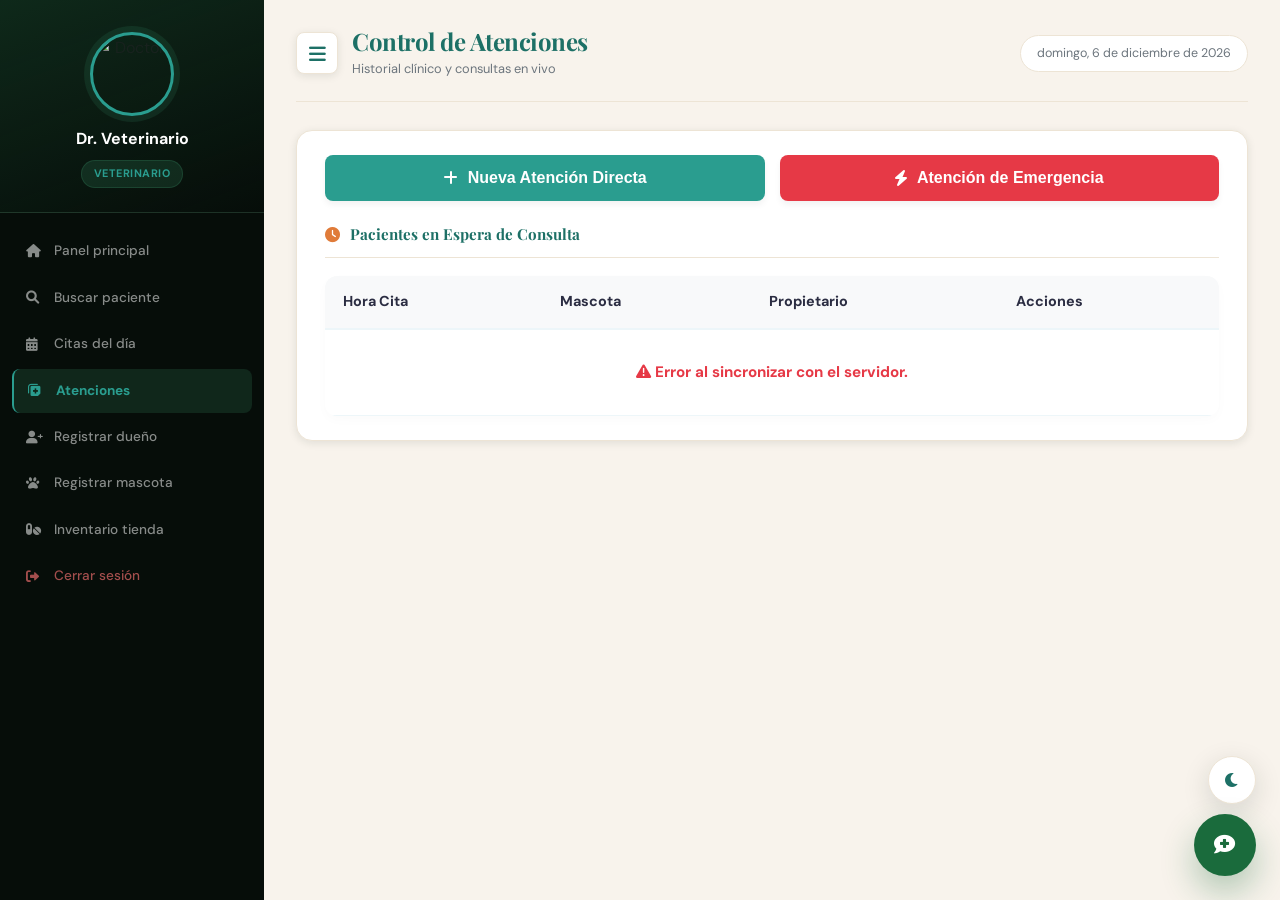
==== commit 7fa4780e: "Agregar modo oscuro y mejorar panel veterinario" ====
--- a/atenciones.html
+++ b/atenciones.html
@@ -10,6 +10,7 @@
   <link rel="stylesheet" href="css/style.css">
   <link rel="stylesheet" href="css/atenciones.css">
   <link rel="stylesheet" href="css/chatbot.css">
+  <link rel="stylesheet" href="css/theme.css">
   
 </head>
 
@@ -234,6 +235,7 @@
 
 <script src="js/atenciones.js"></script>
 <script src="js/chatbot.js"></script>
+<script src="js/theme.js"></script>
 <script>
   // Control básico de barra lateral e inicialización de fecha
   const toggleBtn = document.getElementById('menu-toggle');
--- a/css/style.css
+++ b/css/style.css
@@ -125,7 +125,8 @@
   position:sticky;
   top:0;
   height:100vh;
-  overflow-y:auto;}
+  overflow-y:auto;
+  transition: margin-left .3s ease, transform .3s ease;}
 .vet-info{text-align:center;padding:32px 20px 24px;border-bottom:1px solid rgba(255,255,255,.07);background:linear-gradient(160deg,rgba(30,92,58,.35) 0%,transparent 100%);}
 .avatar{width:84px;height:84px;border-radius:50%;border:3px solid var(--verde-vivo);object-fit:cover;margin:0 auto 14px;box-shadow:0 0 0 6px rgba(61,153,112,.14);}
 .vet-info h3{color:var(--blanco);font-size:1rem;font-family:'DM Sans',sans-serif;font-weight:700;margin-bottom:4px;}
@@ -141,18 +142,29 @@
 .side-nav a.active{background:rgba(61,153,112,.18);color:var(--verde-vivo);font-weight:700;border-left:2px solid var(--verde-vivo);}
 .side-nav a.logout{color:rgba(248,113,113,.65);}
 .side-nav a.logout:hover{background:rgba(248,113,113,.10);color:#f87171;}
-.main-content{flex:1;padding:28px 32px;overflow-y:auto;}
+.main-content{flex:1;padding:28px 32px;overflow-y:auto;transition:padding .3s ease;}
 .content-header{display:flex;align-items:center;justify-content:space-between;margin-bottom:28px;padding-bottom:22px;border-bottom:1px solid var(--arena);}
 .content-header h1{font-size:1.5rem;letter-spacing:-.02em;}
 .header-date{font-size:.78rem;color:var(--texto-suave);background:var(--blanco);padding:7px 16px;border-radius:var(--radio-pill);border:1px solid var(--arena);}
 .menu-toggle{
-  display:none;
-  background:none;
-  border:none;
-  font-size:1.4rem;
+  display:flex;
+  align-items:center;
+  justify-content:center;
+  width:42px;
+  height:42px;
+  background:var(--blanco);
+  border:1px solid var(--arena);
+  border-radius:var(--radio-sm);
+  box-shadow:var(--sombra-sm);
+  font-size:1.2rem;
   cursor:pointer;
   color:var(--verde-oscuro);
+  transition:var(--transicion);
 }
+
+.menu-toggle:hover{background:var(--verde-oscuro);color:var(--blanco);}
+.vet-page.sidebar-collapsed .sidebar{margin-left:-264px;}
+
 @media(max-width:768px){
 
   .sidebar{
@@ -166,7 +178,7 @@
     background: var(--negro);
 
     transform: translateX(-100%);
-    transition: transform .3s ease;
+    margin-left: 0;
 
     z-index: 9999;
 
@@ -184,44 +196,8 @@
     width: 100%;
   }
 
-  .menu-toggle{
-    display: flex;
-  }
+  .vet-page.sidebar-collapsed .sidebar{margin-left:0;}
 }
-
-  .sidebar.active{
-    transform: translateX(0);
-  }
-
-  .main-content{
-    margin-left: 0;
-    padding: 20px;
-    width: 100%;
-  }
-
-  .menu-toggle{
-    display: flex;
-    align-items: center;
-    justify-content: center;
-
-    width: 42px;
-    height: 42px;
-
-    background: var(--blanco);
-
-    border: 1px solid var(--arena);
-    border-radius: var(--radio-sm);
-
-    color: var(--verde-oscuro);
-
-    font-size: 1.2rem;
-
-    cursor: pointer;
-
-    box-shadow: var(--sombra-sm);
-
-    z-index: 10000;
-  }
 
 
 
--- a/css/theme.css
+++ b/css/theme.css
@@ -0,0 +1,265 @@
+body.dark-mode {
+  --verde-oscuro: #dff4e7;
+  --verde-medio: #7bd39b;
+  --verde-vivo: #4ec77f;
+  --verde-claro: #1d3c2b;
+  --crema: #0d1511;
+  --arena: #26372d;
+  --ambar: #f0a15d;
+  --ambar-claro: #3c2818;
+  --coral: #ff7a7a;
+  --texto: #edf7f1;
+  --texto-suave: #aebfb6;
+  --blanco: #17231c;
+  --negro: #f5fff8;
+
+  --sombra-sm: 0 2px 10px rgba(0, 0, 0, .32);
+  --sombra-md: 0 10px 32px rgba(0, 0, 0, .36);
+  --sombra-lg: 0 22px 64px rgba(0, 0, 0, .42);
+  --sombra-xl: 0 34px 86px rgba(0, 0, 0, .52);
+}
+
+body {
+  transition: background-color .25s ease, color .25s ease;
+}
+
+body.dark-mode,
+body.dark-mode .main-content,
+body.dark-mode .form-page {
+  background: var(--crema);
+  color: var(--texto);
+}
+
+body.dark-mode h1,
+body.dark-mode h2,
+body.dark-mode h3,
+body.dark-mode h4,
+body.dark-mode label {
+  color: var(--verde-oscuro);
+}
+
+body.dark-mode input,
+body.dark-mode select,
+body.dark-mode textarea {
+  background: #111d17;
+  border-color: var(--arena);
+  color: var(--texto);
+}
+
+body.dark-mode input::placeholder,
+body.dark-mode textarea::placeholder {
+  color: #7e9288;
+}
+
+body.dark-mode .auth-page,
+body.dark-mode .hero,
+body.dark-mode .especialidades-bg,
+body.dark-mode .historia-bg,
+body.dark-mode .testimonios-bg,
+body.dark-mode .como-bg,
+body.dark-mode .tienda-main {
+  background: var(--crema);
+}
+
+body.dark-mode .auth-card,
+body.dark-mode .block,
+body.dark-mode .card,
+body.dark-mode .form-card,
+body.dark-mode .search-section,
+body.dark-mode .modal-content,
+body.dark-mode .modal-pago,
+body.dark-mode .custom-modal-box,
+body.dark-mode .card-especialidad,
+body.dark-mode .testimonio,
+body.dark-mode .producto-card,
+body.dark-mode .drawer-carrito,
+body.dark-mode .agenda-dia-recuadro {
+  background: var(--blanco);
+  border-color: var(--arena);
+  color: var(--texto);
+  box-shadow: var(--sombra-md);
+}
+
+body.dark-mode .tab-group,
+body.dark-mode .agenda-dia-recuadro,
+body.dark-mode .cita-item,
+body.dark-mode .mascota-item,
+body.dark-mode .inv-table tbody tr,
+body.dark-mode .ci-box,
+body.dark-mode .preview {
+  background: #111d17;
+  border-color: var(--arena);
+}
+
+body.dark-mode .main-header,
+body.dark-mode .tienda-header,
+body.dark-mode .sidebar {
+  background: rgba(10, 18, 14, .97);
+  border-color: rgba(255, 255, 255, .08);
+}
+
+body.dark-mode .tab-btn.active,
+body.dark-mode .auth-back,
+body.dark-mode .btn-outline {
+  background: #1c2a22;
+  color: var(--texto);
+  border-color: var(--arena);
+}
+
+body.dark-mode .content-header,
+body.dark-mode .block h3,
+body.dark-mode .inv-table td,
+body.dark-mode .inv-table th {
+  border-color: var(--arena);
+}
+
+body.dark-mode #calendario {
+  background: #101a15;
+  border: 1px solid var(--arena);
+  box-shadow: var(--sombra-md);
+}
+
+body.dark-mode #calendario .fc,
+body.dark-mode #calendario .fc-scrollgrid,
+body.dark-mode #calendario .fc-daygrid-body,
+body.dark-mode #calendario .fc-daygrid-body table,
+body.dark-mode #calendario .fc-view-harness,
+body.dark-mode #calendario .fc-view,
+body.dark-mode #calendario .fc-daygrid-day,
+body.dark-mode #calendario .fc-col-header-cell {
+  background: #111d17;
+  color: var(--texto);
+}
+
+body.dark-mode #calendario .fc-theme-standard td,
+body.dark-mode #calendario .fc-theme-standard th,
+body.dark-mode #calendario .fc-scrollgrid,
+body.dark-mode #calendario .fc-scrollgrid-section > td {
+  border-color: #2e4538;
+}
+
+body.dark-mode #calendario .fc-toolbar-title {
+  color: var(--verde-oscuro);
+  font-weight: 800;
+}
+
+body.dark-mode #calendario .fc-col-header-cell-cushion {
+  color: #bdeccb;
+  font-weight: 800;
+}
+
+body.dark-mode #calendario .fc-daygrid-day-number {
+  color: #d6eee0;
+  opacity: .95;
+}
+
+body.dark-mode #calendario .fc-day-other .fc-daygrid-day-number {
+  color: #6f8579;
+  opacity: .8;
+}
+
+body.dark-mode #calendario .fc-day-today {
+  background: rgba(78, 199, 127, .14);
+}
+
+body.dark-mode #calendario .fc-button-primary {
+  background: #203247;
+  border-color: #2b4763;
+  color: #ffffff;
+  box-shadow: none;
+}
+
+body.dark-mode #calendario .fc-button-primary:hover,
+body.dark-mode #calendario .fc-button-primary:focus {
+  background: #2b4967;
+  border-color: #3b6288;
+}
+
+body.dark-mode #calendario .fc-button-primary:not(:disabled).fc-button-active,
+body.dark-mode #calendario .fc-button-primary:not(:disabled):active {
+  background: var(--verde-medio);
+  border-color: var(--verde-vivo);
+  color: #08110d;
+}
+
+body.dark-mode #calendario .fc-event,
+body.dark-mode #calendario .fc-daygrid-event {
+  background: var(--verde-vivo);
+  border-color: var(--verde-vivo);
+  color: #06120c;
+}
+
+body.dark-mode #calendario .fc-list,
+body.dark-mode #calendario .fc-list-table,
+body.dark-mode #calendario .fc-list-day-cushion {
+  background: #111d17;
+  color: var(--texto);
+  border-color: #2e4538;
+}
+
+body.dark-mode #calendario .fc-list-event:hover td {
+  background: #1b2c22;
+}
+
+body.dark-mode .sp-chatbot-window,
+body.dark-mode .sp-chatbot-actions,
+body.dark-mode .sp-chatbot-form {
+  background: #101a15;
+  border-color: var(--arena);
+}
+
+body.dark-mode .sp-chatbot-messages {
+  background: #0d1511;
+}
+
+body.dark-mode .sp-chatbot-message.bot .sp-chatbot-bubble,
+body.dark-mode .sp-chatbot-chip {
+  background: #17231c;
+  border-color: var(--arena);
+  color: var(--texto);
+}
+
+body.dark-mode .sp-chatbot-input {
+  background: #0d1511;
+  border-color: var(--arena);
+  color: var(--texto);
+}
+
+.theme-toggle {
+  position: fixed;
+  right: 24px;
+  bottom: 96px;
+  z-index: 2999;
+  width: 48px;
+  height: 48px;
+  border: 1px solid var(--arena);
+  border-radius: 50%;
+  background: var(--blanco);
+  color: var(--verde-oscuro);
+  box-shadow: var(--sombra-md);
+  cursor: pointer;
+  display: flex;
+  align-items: center;
+  justify-content: center;
+  font-size: 1rem;
+  transition: transform .2s ease, background .2s ease, color .2s ease;
+}
+
+.theme-toggle:hover {
+  transform: translateY(-2px);
+  background: var(--verde-oscuro);
+  color: var(--blanco);
+}
+
+body.dark-mode .theme-toggle {
+  background: #22352a;
+  color: #f6d48f;
+  border-color: #365340;
+}
+
+@media (max-width: 560px) {
+  .theme-toggle {
+    right: 16px;
+    bottom: 86px;
+  }
+}
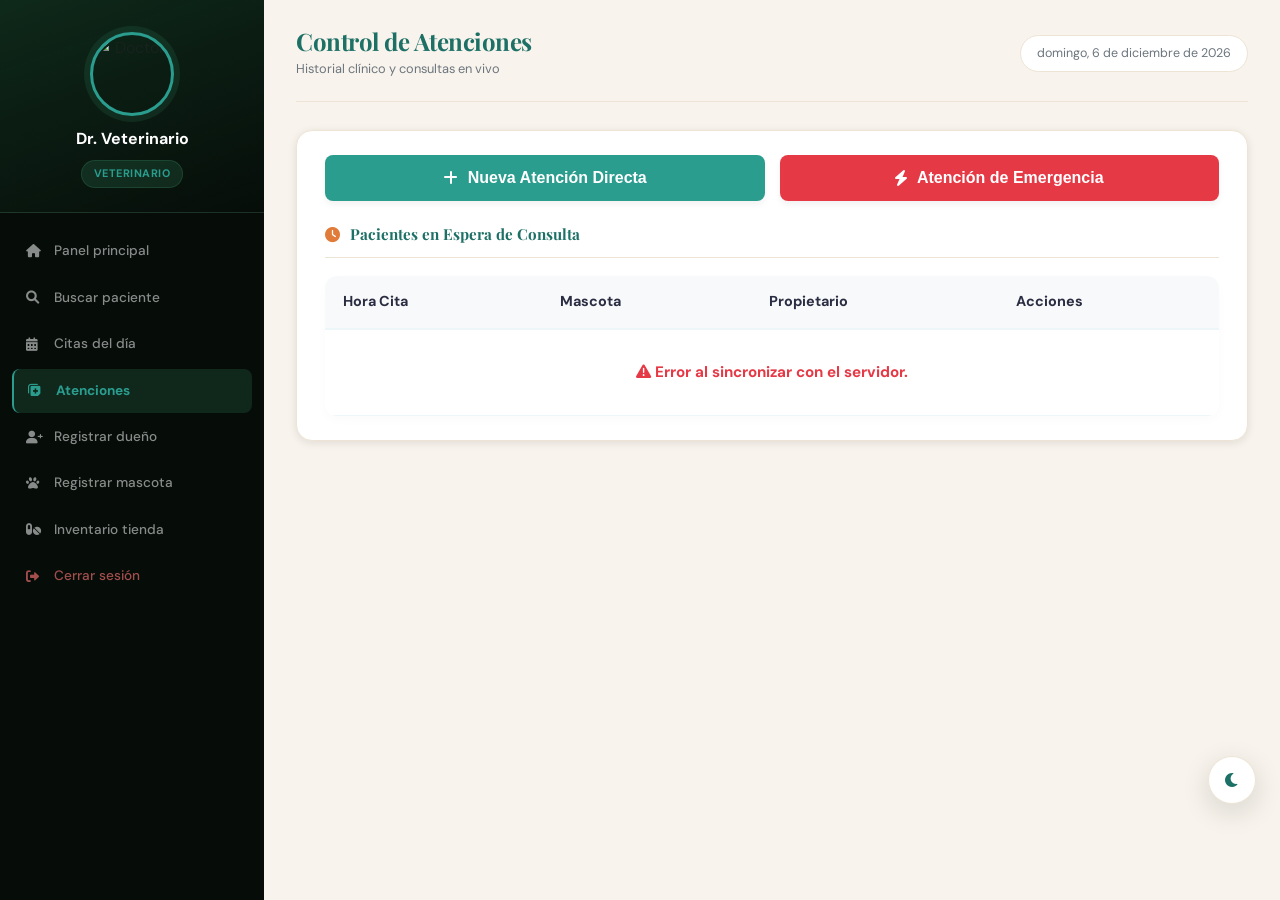
==== commit 23189660: "Update atenciones.html" ====
--- a/atenciones.html
+++ b/atenciones.html
@@ -9,9 +9,8 @@
   <link rel="stylesheet" href="https://cdnjs.cloudflare.com/ajax/libs/font-awesome/6.0.0/css/all.min.css">
   <link rel="stylesheet" href="css/style.css">
   <link rel="stylesheet" href="css/atenciones.css">
-  <link rel="stylesheet" href="css/chatbot.css">
+  
   <link rel="stylesheet" href="css/theme.css">
-  
 </head>
 
 <body>
@@ -41,7 +40,6 @@
 
     <div class="content-header">
       <div style="display:flex;align-items:center;gap:14px;">
-        <button id="menu-toggle" class="menu-toggle"><i class="fas fa-bars"></i></button>
         <div>
           <h1>Control de Atenciones</h1>
           <p style="font-size:.8rem;color:var(--texto-suave);margin-top:2px;">Historial clínico y consultas en vivo</p>
@@ -234,22 +232,7 @@
 <div class="panel-toast" id="panel-toast"></div>
 
 <script src="js/atenciones.js"></script>
-<script src="js/chatbot.js"></script>
+
 <script src="js/theme.js"></script>
-<script>
-  // Control básico de barra lateral e inicialización de fecha
-  const toggleBtn = document.getElementById('menu-toggle');
-  const sidebar = document.getElementById('sidebar');
-  if(toggleBtn && sidebar) {
-    toggleBtn.addEventListener('click', () => sidebar.classList.toggle('active'));
-  }
-  
-  const fechaEl = document.getElementById('fecha-hoy');
-  if (fechaEl) {
-    fechaEl.textContent = new Date().toLocaleDateString('es-BO', {
-      weekday: 'long', year: 'numeric', month: 'long', day: 'numeric'
-    });
-  }
-</script>
 </body>
 </html>
--- a/css/style.css
+++ b/css/style.css
@@ -146,60 +146,30 @@
 .content-header{display:flex;align-items:center;justify-content:space-between;margin-bottom:28px;padding-bottom:22px;border-bottom:1px solid var(--arena);}
 .content-header h1{font-size:1.5rem;letter-spacing:-.02em;}
 .header-date{font-size:.78rem;color:var(--texto-suave);background:var(--blanco);padding:7px 16px;border-radius:var(--radio-pill);border:1px solid var(--arena);}
-.menu-toggle{
-  display:flex;
-  align-items:center;
-  justify-content:center;
-  width:42px;
-  height:42px;
-  background:var(--blanco);
-  border:1px solid var(--arena);
-  border-radius:var(--radio-sm);
-  box-shadow:var(--sombra-sm);
-  font-size:1.2rem;
-  cursor:pointer;
-  color:var(--verde-oscuro);
-  transition:var(--transicion);
-}
-
-.menu-toggle:hover{background:var(--verde-oscuro);color:var(--blanco);}
-.vet-page.sidebar-collapsed .sidebar{margin-left:-264px;}
 
 @media(max-width:768px){
-
   .sidebar{
     position: fixed;
     top: 0;
     left: 0;
-
     width: 260px;
     height: 100vh;
-
     background: var(--negro);
-
     transform: translateX(-100%);
     margin-left: 0;
-
     z-index: 9999;
-
     display: flex;
     flex-direction: column;
   }
-
   .sidebar.active{
     transform: translateX(0);
   }
-
   .main-content{
     margin-left: 0;
     padding: 20px;
     width: 100%;
   }
-
-  .vet-page.sidebar-collapsed .sidebar{margin-left:0;}
 }
-
-
 
 /* STATS CARDS */
 .stats-row{display:grid;grid-template-columns:repeat(4,1fr);gap:18px;margin-bottom:24px;}
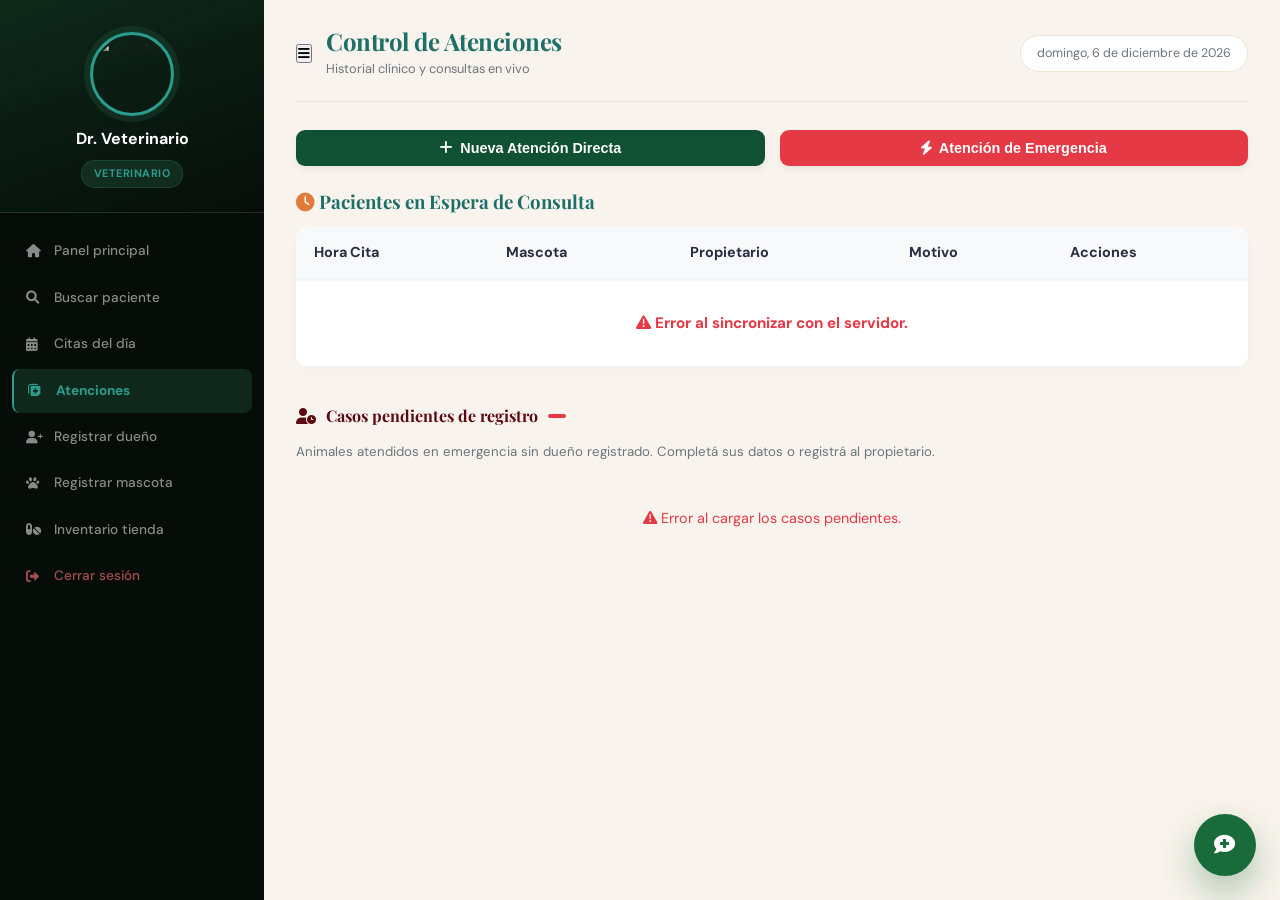
==== commit 58c9d129: "Atenciones e Historial" ====
--- a/atenciones.html
+++ b/atenciones.html
@@ -1,20 +1,198 @@
-<!--atenciones.html-->
 <!DOCTYPE html>
 <html lang="es">
 <head>
   <meta charset="UTF-8">
   <meta name="viewport" content="width=device-width, initial-scale=1.0">
   <title>Smart Paws — Módulo de Atenciones</title>
-
   <link rel="stylesheet" href="https://cdnjs.cloudflare.com/ajax/libs/font-awesome/6.0.0/css/all.min.css">
   <link rel="stylesheet" href="css/style.css">
   <link rel="stylesheet" href="css/atenciones.css">
-  
-  <link rel="stylesheet" href="css/theme.css">
+  <link rel="stylesheet" href="css/chatbot.css">
+  <style>
+    /* ── Sección sin dueño ── */
+    .seccion-sin-dueno { margin-top: 40px; }
+    .seccion-sin-dueno h3 {
+      display: flex; align-items: center; gap: 10px;
+      font-size: 1rem; font-weight: 700; color: #5c0a12; margin-bottom: 16px;
+    }
+    .card-sin-dueno {
+      background: #fff; border: 1.5px solid #f5c6cb; border-radius: 12px;
+      padding: 18px 20px; margin-bottom: 14px;
+      display: flex; align-items: center; justify-content: space-between;
+      gap: 16px; flex-wrap: wrap;
+      box-shadow: 0 2px 8px rgba(230,57,70,.08); transition: box-shadow .2s;
+    }
+    .card-sin-dueno:hover { box-shadow: 0 4px 16px rgba(230,57,70,.15); }
+    .card-sin-dueno .pet-info { display: flex; align-items: center; gap: 14px; flex: 1; min-width: 180px; }
+    .card-sin-dueno .pet-avatar {
+      width: 52px; height: 52px; border-radius: 50%; object-fit: cover;
+      border: 2px solid #e63946; flex-shrink: 0;
+    }
+    .card-sin-dueno .pet-avatar-icon {
+      width: 52px; height: 52px; border-radius: 50%;
+      background: #fff0f1; border: 2px solid #e63946;
+      display: flex; align-items: center; justify-content: center;
+      color: #e63946; font-size: 1.4rem; flex-shrink: 0;
+    }
+    .card-sin-dueno .pet-nombre { font-weight: 700; color: #1a3a2e; font-size: .98rem; }
+    .card-sin-dueno .pet-meta   { font-size: .8rem; color: #666; margin-top: 2px; }
+    .card-sin-dueno .atencion-info { font-size: .82rem; color: #555; flex: 1; min-width: 160px; }
+    .card-sin-dueno .atencion-info strong { color: #1a3a2e; }
+    .badge-sin-dueno {
+      background: #e63946; color: #fff; font-size: .68rem; font-weight: 700;
+      padding: 2px 9px; border-radius: 999px; text-transform: uppercase;
+      letter-spacing: .05em; white-space: nowrap;
+    }
+    .btn-completar {
+      background: #0f5132; color: #fff; border: none;
+      padding: 9px 18px; border-radius: 8px; cursor: pointer;
+      font-size: .88rem; font-weight: 700;
+      display: inline-flex; align-items: center; gap: 6px;
+      transition: opacity .2s, transform .1s; white-space: nowrap;
+    }
+    .btn-completar:hover { opacity: .88; transform: translateY(-1px); }
+    .empty-sin-dueno { text-align: center; padding: 30px; color: var(--texto-suave); font-size: .9rem; }
+
+    /* ── Modal base ── */
+    .modal-overlay {
+      position: fixed; inset: 0; background: rgba(0,0,0,.55);
+      display: flex; align-items: center; justify-content: center;
+      z-index: 1000; padding: 16px;
+    }
+    .modal-overlay.hidden { display: none; }
+    .modal-box {
+      background: #fff; border-radius: 16px; padding: 32px;
+      width: 100%; max-width: 580px; max-height: 90vh; overflow-y: auto;
+      box-shadow: 0 8px 40px rgba(0,0,0,.25); animation: modalIn .2s ease;
+    }
+    @keyframes modalIn { from { transform: scale(.94); opacity: 0; } to { transform: scale(1); opacity: 1; } }
+    .modal-box h2 { font-size: 1.1rem; font-weight: 800; color: #0f5132; margin-bottom: 4px; display: flex; align-items: center; gap: 10px; }
+    .modal-sub { color: #666; font-size: .83rem; margin-bottom: 20px; }
+    .modal-section-title {
+      font-size: .9rem; font-weight: 700; color: #1a3a2e;
+      margin: 18px 0 10px; display: flex; align-items: center; gap: 7px;
+    }
+    .modal-section-title i { color: #2dc97e; }
+    .form-grid { display: grid; grid-template-columns: 1fr 1fr; gap: 14px; }
+    .form-grid .full-width { grid-column: 1 / -1; }
+    .form-group { display: flex; flex-direction: column; gap: 4px; }
+    .form-group label { font-size: .8rem; font-weight: 600; color: #444; }
+    .form-group input, .form-group select {
+      padding: 8px 12px; border: 1.5px solid #d0d7de; border-radius: 8px;
+      font-size: .9rem; background: #fafbfc; transition: border-color .2s;
+    }
+    .form-group input:focus, .form-group select:focus { outline: none; border-color: #2dc97e; background: #fff; }
+    .modal-footer { display: flex; gap: 12px; justify-content: flex-end; margin-top: 24px; }
+    .btn-atencion {
+      display: inline-flex; align-items: center; gap: 7px;
+      padding: 10px 20px; border-radius: 9px; font-size: .9rem;
+      font-weight: 700; border: none; cursor: pointer;
+      transition: opacity .2s, transform .1s;
+    }
+    .btn-atencion:hover { opacity: .88; transform: translateY(-1px); }
+    .btn-atencion:disabled { opacity: .5; cursor: not-allowed; transform: none; }
+    .btn-normal { background: #0f5132; color: #fff; }
+    .btn-gris   { background: #6c757d; color: #fff; }
+
+    /* ── Toast ── */
+    .panel-toast {
+      position: fixed; bottom: 28px; left: 50%; transform: translateX(-50%) translateY(30px);
+      background: #1a3a2e; color: #fff; padding: 12px 28px; border-radius: 999px;
+      font-size: .92rem; font-weight: 600; opacity: 0;
+      transition: opacity .3s, transform .3s; pointer-events: none; z-index: 9999;
+    }
+    .panel-toast.show { opacity: 1; transform: translateX(-50%) translateY(0); }
+
+    /* ── Tarjeta resumen mascota ── */
+    .resumen-mascota-card {
+      background: #f0faf5; border: 1.5px solid #b7e4c7; border-radius: 10px;
+      padding: 12px 16px; margin-bottom: 16px;
+      display: flex; align-items: center; justify-content: space-between;
+      gap: 12px; flex-wrap: wrap;
+    }
+    .resumen-mascota-card .rm-info { display: flex; align-items: center; gap: 12px; flex: 1; }
+    .resumen-mascota-card .rm-avatar {
+      width: 46px; height: 46px; border-radius: 50%;
+      object-fit: cover; border: 2px solid #2dc97e; flex-shrink: 0;
+    }
+    .resumen-mascota-card .rm-avatar-icon {
+      width: 46px; height: 46px; border-radius: 50%;
+      background: #d8f3e6; border: 2px solid #2dc97e;
+      display: flex; align-items: center; justify-content: center;
+      color: #0f5132; font-size: 1.3rem; flex-shrink: 0;
+    }
+    .resumen-mascota-card .rm-nombre { font-weight: 700; color: #0f5132; font-size: .97rem; }
+    .resumen-mascota-card .rm-meta   { font-size: .78rem; color: #555; margin-top: 2px; }
+
+    /* ── Botón editar animal ── */
+    .btn-editar-animal {
+      background: none; border: 1.5px solid #0f5132; color: #0f5132;
+      padding: 6px 14px; border-radius: 7px; font-size: .8rem; font-weight: 700;
+      cursor: pointer; display: inline-flex; align-items: center; gap: 6px;
+      transition: background .18s, color .18s; white-space: nowrap; flex-shrink: 0;
+    }
+    .btn-editar-animal:hover, .btn-editar-animal.activo { background: #0f5132; color: #fff; }
+
+    /* ── Panel colapsable editar animal ── */
+    .panel-editar-animal {
+      overflow: hidden; max-height: 0; opacity: 0;
+      transition: max-height .38s ease, opacity .3s ease, margin .3s ease;
+      margin-bottom: 0;
+    }
+    .panel-editar-animal.abierto { max-height: 1000px; opacity: 1; margin-bottom: 8px; }
+    .panel-editar-inner {
+      background: #fafffe; border: 1.5px dashed #b7e4c7;
+      border-radius: 10px; padding: 18px 16px 14px;
+    }
+    .ea-titulo {
+      font-size: .82rem; font-weight: 700; color: #0f5132;
+      margin-bottom: 14px; display: flex; align-items: center; gap: 7px;
+    }
+    .ea-titulo i { color: #2dc97e; }
+    .ea-grid { display: grid; grid-template-columns: 1fr 1fr; gap: 12px; }
+    .ea-grid .full { grid-column: 1 / -1; }
+    .ea-group { display: flex; flex-direction: column; gap: 3px; }
+    .ea-group label { font-size: .75rem; font-weight: 600; color: #444; }
+    .ea-group input, .ea-group select, .ea-group textarea {
+      padding: 7px 11px; border: 1.5px solid #d0d7de; border-radius: 7px;
+      font-size: .87rem; background: #fff; transition: border-color .2s; font-family: inherit;
+    }
+    .ea-group input:focus, .ea-group select:focus, .ea-group textarea:focus {
+      outline: none; border-color: #2dc97e;
+    }
+    .ea-group textarea { resize: vertical; min-height: 54px; }
+    .ea-foto-row { display: flex; align-items: center; gap: 14px; }
+    .ea-foto-preview {
+      width: 64px; height: 64px; border-radius: 10px;
+      object-fit: cover; border: 2px solid #b7e4c7; flex-shrink: 0;
+    }
+    .ea-foto-input { flex: 1; }
+    .btn-guardar-animal {
+      margin-top: 14px; width: 100%; padding: 9px;
+      background: #2dc97e; color: #fff; border: none;
+      border-radius: 8px; font-size: .88rem; font-weight: 700;
+      cursor: pointer; display: flex; align-items: center; justify-content: center; gap: 7px;
+      transition: opacity .2s, transform .1s;
+    }
+    .btn-guardar-animal:hover { opacity: .88; transform: translateY(-1px); }
+    .btn-guardar-animal:disabled { opacity: .5; cursor: not-allowed; transform: none; }
+    .ea-msg {
+      font-size: .8rem; font-weight: 600; text-align: center;
+      padding: 6px; border-radius: 6px; margin-top: 8px; display: none;
+    }
+    .ea-msg.ok  { background: #d8f3e6; color: #0f5132; }
+    .ea-msg.err { background: #ffe0e3; color: #9b1b2a; }
+
+    @media (max-width: 600px) {
+      .form-grid, .ea-grid { grid-template-columns: 1fr; }
+      .modal-box { padding: 20px 16px; }
+      .card-sin-dueno { flex-direction: column; align-items: flex-start; }
+      .resumen-mascota-card { flex-direction: column; align-items: flex-start; }
+      .btn-editar-animal { width: 100%; justify-content: center; }
+    }
+  </style>
 </head>
-
 <body>
-
 <div class="vet-page">
 
   <aside class="sidebar" id="sidebar">
@@ -23,7 +201,6 @@
       <h3>Dr. Veterinario</h3>
       <span class="sidebar-tag">Veterinario</span>
     </div>
-
     <nav class="side-nav">
       <a href="panel-vet.html"><i class="fas fa-home"></i> Panel principal</a>
       <a href="panel-vet.html#buscar-section"><i class="fas fa-search"></i> Buscar paciente</a>
@@ -40,6 +217,7 @@
 
     <div class="content-header">
       <div style="display:flex;align-items:center;gap:14px;">
+        <button id="menu-toggle" class="menu-toggle"><i class="fas fa-bars"></i></button>
         <div>
           <h1>Control de Atenciones</h1>
           <p style="font-size:.8rem;color:var(--texto-suave);margin-top:2px;">Historial clínico y consultas en vivo</p>
@@ -48,8 +226,8 @@
       <span class="header-date" id="fecha-hoy"></span>
     </div>
 
-    <div id="vista-tablero" class="block">
-      
+    <div id="vista-tablero">
+
       <div class="atenciones-actions">
         <button class="btn-atencion btn-normal" onclick="abrirAtencionDirecta()">
           <i class="fas fa-plus"></i> Nueva Atención Directa
@@ -60,179 +238,182 @@
       </div>
 
       <h3><i class="fas fa-clock" style="color:var(--ambar)"></i> Pacientes en Espera de Consulta</h3>
-      
       <div class="inv-table-wrap">
         <table class="tabla-atenciones">
-    <thead>
-        <tr>
-            <th>Hora Cita</th>
-            <th>Mascota</th>
-            <th>Propietario</th>
-            <th>Acciones</th>
-        </tr>
-    </thead>
-    <tbody id="tabla-espera-tbody">
-        </tbody>
-</table>
-      </div>
+          <thead>
+            <tr>
+              <th>Hora Cita</th><th>Mascota</th><th>Propietario</th><th>Motivo</th><th>Acciones</th>
+            </tr>
+          </thead>
+          <tbody id="tabla-espera-tbody"></tbody>
+        </table>
+      </div>
+
+      <div class="seccion-sin-dueno">
+        <h3>
+          <i class="fas fa-user-clock"></i>
+          Casos pendientes de registro
+          <span id="badge-sin-dueno-count" style="background:#e63946;color:#fff;font-size:.7rem;padding:2px 9px;border-radius:999px;font-weight:700;"></span>
+        </h3>
+        <p style="font-size:.83rem;color:var(--texto-suave);margin-bottom:14px;">
+          Animales atendidos en emergencia sin dueño registrado. Completá sus datos o registrá al propietario.
+        </p>
+        <div id="lista-sin-dueno">
+          <div class="empty-sin-dueno"><i class="fas fa-spinner fa-spin"></i> Cargando...</div>
+        </div>
+      </div>
+
     </div>
-
-    <div id="vista-formulario" class="block hidden">
-      
-      <div id="pet-card" class="pet-card-header">
-        <div class="pet-avatar-frame">
-          <img id="clinical-pet-foto" src="img/huella.png" alt="Mascota">
-        </div>
-        <div class="pet-header-info">
-          <div style="display:flex; align-items:center; gap:10px;">
-            <h2 id="clinical-pet-name">Paciente de Emergencia</h2>
-            <span id="badge-tipo-consulta" class="badge-alert hidden">Emergencia Crítica</span>
-          </div>
-          <p id="clinical-pet-meta">Especie: -- | Raza: -- | Edad: Calculando...</p>
-          <p style="font-size:0.85rem; opacity:0.9;"><i class="far fa-clock"></i> Hora de Inicio: <span id="clinical-hora-inicio">00:00</span></p>
-        </div>
-      </div>
-
-      <div id="wrapper-buscador-directo" class="card hidden" style="margin-bottom:20px; background:#f8f9fa;">
-        <label style="font-weight:bold; display:block; margin-bottom:8px;">Buscar Paciente Registrado:</label>
-        <div style="display:flex; gap:10px;">
-          <input type="text" id="input-buscar-paciente" placeholder="Escribe el nombre de la mascota...">
-          <button type="button" class="btn-atencion btn-normal" onclick="buscarMascotaDirecta()"><i class="fas fa-search"></i> Buscar</button>
-        </div>
-        <div id="resultado-busqueda-directa" style="margin-top:10px;"></div>
-      </div>
-
-      <form id="form-registro-clinico" onsubmit="procesarBotonContinuar(event)">
-        
-        <h3><i class="fas fa-user-check"></i> Datos del Acompañante</h3>
-        <div class="form-grid">
-          <div class="form-group">
-            <label for="asistente_nombre">Nombre completo de quien lo trae:</label>
-            <input type="text" id="asistente_nombre" placeholder="Ej. Juan Pérez" required>
-          </div>
-          <div class="form-group">
-            <label for="asistente_relacion">Relación / Parentesco con el dueño:</label>
-            <select id="asistente_relacion" required>
-              <option value="Titular">Es el Propietario Titular</option>
-              <option value="Familiar">Familiar (Hijo/Hermano/Pareja)</option>
-              <option value="Paseador">Paseador / Tercero</option>
-              <option value="Rescatista">Rescatista (Caso callejero)</option>
-            </select>
-          </div>
-        </div>
-
-        <h3><i class="fas fa-heartbeat"></i> Signos Vitales</h3>
-        <div class="form-grid">
-          <div class="form-group">
-            <label for="peso_kg">Peso (Kg):</label>
-            <input type="number" step="0.01" id="peso_kg" placeholder="0.00" required>
-          </div>
-          <div class="form-group">
-            <label for="temperatura">Temperatura (°C):</label>
-            <input type="number" step="0.1" id="temperatura" placeholder="38.5" required>
-          </div>
-          <div class="form-group">
-            <label for="frecuencia_cardiaca">Frecuencia Cardíaca (LPM):</label>
-            <input type="number" id="frecuencia_cardiaca" placeholder="120" required>
-          </div>
-        </div>
-
-        <h3><i class="fas fa-file-medical"></i> Evaluación y Tratamiento</h3>
-        <div class="form-grid">
-          <div class="form-group full-width">
-            <label for="diagnostico">Diagnóstico Clínico:</label>
-            <textarea id="diagnostico" placeholder="Describa los síntomas observados y dictamen médico..." required></textarea>
-          </div>
-          <div class="form-group full-width">
-            <label for="tratamiento">Tratamiento e Indicaciones (Receta):</label>
-            <textarea id="tratamiento" placeholder="Medicamentos, dosis aplicadas y tratamiento ambulatorio..." required></textarea>
-          </div>
-          <div class="form-group full-width">
-            <label for="observaciones">Observaciones Internas:</label>
-            <textarea id="observaciones" placeholder="Notas adicionales o recordatorios confidenciales..."></textarea>
-          </div>
-          <div class="form-group">
-            <label for="prox_fecha">Fecha de Próximo Control (Opcional):</label>
-            <input type="date" id="prox_fecha">
-          </div>
-        </div>
-
-        <div style="display:flex; gap:15px; justify-content:flex-end;">
-          <button type="button" class="btn-atencion" style="background-color:#6c757d; color:white;" onclick="cancelarFlujoAtencion()">
-            Cancelar Consulta
-          </button>
-          <button type="submit" class="btn-atencion btn-normal" id="btn-submit-clinico">
-            <i class="fas fa-arrow-right"></i> Continuar al Registro
-          </button>
-        </div>
-      </form>
-    </div>
-
-    <div id="vista-registro-secuencial" class="block hidden">
-      <h2 style="color:#e63946;"><i class="fas fa-user-shield"></i> Fase Final: Registro de Cliente y Mascota Nueva</h2>
-      <p style="margin-bottom:20px; color:var(--texto-suave);">La atención médica se ha guardado en la memoria. Ingrese los datos obligatorios para sincronizar la información.</p>
-      
-      <form id="form-secuencial-completo" onsubmit="guardarTodoFlujoPuff(event)">
-        <h3><i class="fas fa-id-card"></i> Datos del Nuevo Propietario</h3>
-        <div class="form-grid">
-          <div class="form-group">
-            <label>Carnet de Identidad (CI):</label>
-            <input type="number" id="sec_dueño_ci" required>
-          </div>
-          <div class="form-group">
-            <label>Nombre:</label>
-            <input type="text" id="sec_dueño_nombre" required>
-          </div>
-          <div class="form-group">
-            <label>Apellido:</label>
-            <input type="text" id="sec_dueño_apellido" required>
-          </div>
-          <div class="form-group">
-            <label>Teléfono/Celular:</label>
-            <input type="number" id="sec_dueño_telefono" required>
-          </div>
-        </div>
-
-        <h3><i class="fas fa-dog"></i> Datos de la Mascota</h3>
-        <div class="form-grid">
-          <div class="form-group">
-            <label>Nombre de la Mascota:</label>
-            <input type="text" id="sec_mascota_nombre" required>
-          </div>
-          <div class="form-group">
-            <label>Especie:</label>
-            <select id="sec_mascota_especie" required>
-              <option value="Canino">Canino</option>
-              <option value="Felino">Felino</option>
-              <option value="Ave">Ave</option>
-              <option value="Exótico">Exótico</option>
-            </select>
-          </div>
-          <div class="form-group">
-            <label>Raza:</label>
-            <input type="text" id="sec_mascota_raza" placeholder="Ej. Criollo, Poodle..." required>
-          </div>
-          <div class="form-group">
-            <label>Fecha de Nacimiento:</label>
-            <input type="date" id="sec_mascota_nacimiento" required>
-          </div>
-        </div>
-
-        <div style="display:flex; gap:15px; justify-content:flex-end; margin-top:25px;">
-          <button type="submit" class="btn-atencion btn-emergencia" style="font-size:1.1rem; padding:15px 30px;">
-            <i class="fas fa-save"></i> ¡Finalizar Registro y Guardar Todo!
-          </button>
-        </div>
-      </form>
-    </div>
-
   </main>
 </div>
 
+<!-- ══════════ MODAL COMPLETAR REGISTRO ══════════ -->
+<div id="modal-completar" class="modal-overlay hidden">
+  <div class="modal-box">
+    <h2><i class="fas fa-user-check"></i> Completar Registro del Paciente</h2>
+    <p class="modal-sub">
+      Ingresa los datos del propietario para vincular la mascota y activar su registro completo.
+    </p>
+
+    <!-- Tarjeta resumen mascota + botón Editar animal -->
+    <div class="resumen-mascota-card" id="modal-resumen-mascota"></div>
+
+    <!-- Panel colapsable: datos del animal -->
+    <div class="panel-editar-animal" id="panel-editar-animal">
+      <div class="panel-editar-inner">
+        <p class="ea-titulo"><i class="fas fa-paw"></i> Datos del animal</p>
+        <div class="ea-grid">
+          <div class="ea-group">
+            <label>Especie</label>
+            <select id="ea-especie" onchange="eaCargarRazas()">
+              <option value="">Seleccione...</option>
+              <option value="1">Perro</option>
+              <option value="2">Gato</option>
+              <option value="3">Conejo</option>
+              <option value="4">Ave</option>
+              <option value="5">Reptil</option>
+            </select>
+          </div>
+          <div class="ea-group">
+            <label>Raza</label>
+            <select id="ea-raza" name="id_raza">
+              <option value="">Elige especie primero</option>
+            </select>
+          </div>
+          <div class="ea-group">
+            <label>Color</label>
+            <select id="ea-color">
+              <option value="">Seleccione...</option>
+              <option value="1">Negro</option>
+              <option value="2">Blanco</option>
+              <option value="3">Marrón</option>
+              <option value="5">Naranja</option>
+              <option value="6">Café</option>
+              <option value="7">Rojo</option>
+              <option value="8">Azul</option>
+              <option value="9">Amarillo</option>
+              <option value="10">Celeste</option>
+              <option value="11">Verde</option>
+              <option value="12">Rosa</option>
+              <option value="13">Gris</option>
+            </select>
+          </div>
+          <div class="ea-group">
+            <label>Tamaño</label>
+            <select id="ea-tamano">
+              <option value="">Seleccione...</option>
+              <option value="Pequeño">Pequeño</option>
+              <option value="Mediano">Mediano</option>
+              <option value="Grande">Grande</option>
+            </select>
+          </div>
+          <div class="ea-group">
+            <label>Fecha de nacimiento</label>
+            <input type="date" id="ea-fecha-nac">
+          </div>
+          <div class="ea-group">
+            <label>Alergias</label>
+            <input type="text" id="ea-alergias" placeholder="Ninguna / detallar...">
+          </div>
+          <div class="ea-group full">
+            <label>Descripción / observaciones</label>
+            <textarea id="ea-descripcion" placeholder="Características relevantes..."></textarea>
+          </div>
+          <div class="ea-group full">
+            <label>Foto de la mascota</label>
+            <div class="ea-foto-row">
+              <img id="ea-foto-preview" src="img/default.png" alt="preview" class="ea-foto-preview">
+              <div class="ea-foto-input">
+                <input type="file" id="ea-foto" accept="image/*" onchange="eaPreviewFoto(event)">
+                <p style="font-size:.72rem;color:#888;margin-top:5px;">JPG, PNG o WEBP</p>
+              </div>
+            </div>
+          </div>
+        </div>
+        <button type="button" class="btn-guardar-animal" id="btn-guardar-animal" onclick="guardarDatosAnimal()">
+          <i class="fas fa-save"></i> Guardar datos del animal
+        </button>
+        <p class="ea-msg" id="ea-msg"></p>
+      </div>
+    </div>
+
+    <!-- Formulario dueño -->
+    <form id="form-completar-registro">
+      <input type="hidden" id="comp_id_mascota">
+      <p class="modal-section-title"><i class="fas fa-id-card"></i> Datos del Propietario</p>
+      <div class="form-grid">
+        <div class="form-group">
+          <label>Carnet de Identidad (CI) <span style="color:#e63946">*</span></label>
+          <input type="number" id="comp_ci" placeholder="Ej. 12345678" required>
+        </div>
+        <div class="form-group">
+          <label>Celular <span style="color:#e63946">*</span></label>
+          <input type="text" id="comp_celular" placeholder="Ej. 77712345" required>
+        </div>
+        <div class="form-group">
+          <label>Nombre <span style="color:#e63946">*</span></label>
+          <input type="text" id="comp_nombre" placeholder="Nombre" required>
+        </div>
+        <div class="form-group">
+          <label>Apellido <span style="color:#e63946">*</span></label>
+          <input type="text" id="comp_apellido" placeholder="Apellido" required>
+        </div>
+        <div class="form-group full-width">
+          <label>Dirección</label>
+          <input type="text" id="comp_direccion" placeholder="Ej. Av. América #456">
+        </div>
+        <div class="form-group full-width">
+          <label>Usuario (correo) <span style="color:#e63946">*</span></label>
+          <input type="email" id="comp_usuario" placeholder="correo@ejemplo.com" required>
+          <span style="font-size:.76rem;color:#888;margin-top:3px;">
+            <i class="fas fa-info-circle"></i> La contraseña se genera automáticamente y se mostrará al guardar.
+          </span>
+        </div>
+      </div>
+      <div class="modal-footer">
+        <button type="button" class="btn-atencion btn-gris" onclick="cerrarModalCompletar()">
+          <i class="fas fa-times"></i> Cancelar
+        </button>
+        <button type="submit" class="btn-atencion btn-normal" id="btn-guardar-completar">
+          <i class="fas fa-save"></i> Guardar y Activar Mascota
+        </button>
+      </div>
+    </form>
+  </div>
+</div>
+
 <div class="panel-toast" id="panel-toast"></div>
 
 <script src="js/atenciones.js"></script>
-
-<script src="js/theme.js"></script>
+<script src="js/chatbot.js"></script>
+<script>
+  document.getElementById('menu-toggle')?.addEventListener('click', () => {
+    document.getElementById('sidebar')?.classList.toggle('active');
+  });
+  const fechaEl = document.getElementById('fecha-hoy');
+  if (fechaEl) fechaEl.textContent = new Date().toLocaleDateString('es-BO', {
+    weekday: 'long', year: 'numeric', month: 'long', day: 'numeric'
+  });
+</script>
 </body>
-</html>
+</html>
--- a/css/chatbot.css
+++ b/css/chatbot.css
@@ -0,0 +1,219 @@
+.sp-chatbot {
+  position: fixed;
+  right: 24px;
+  bottom: 24px;
+  z-index: 3000;
+  font-family: "DM Sans", Arial, sans-serif;
+}
+
+.sp-chatbot * { box-sizing: border-box; }
+
+.sp-chatbot-toggle {
+  width: 62px;
+  height: 62px;
+  border: 0;
+  border-radius: 50%;
+  background: #1a6b3c;
+  color: #fff;
+  box-shadow: 0 16px 34px rgba(26, 107, 60, .32);
+  cursor: pointer;
+  font-size: 1.35rem;
+  display: flex;
+  align-items: center;
+  justify-content: center;
+  transition: transform .2s ease, background .2s ease;
+}
+
+.sp-chatbot-toggle:hover {
+  transform: translateY(-3px);
+  background: #23864d;
+}
+
+.sp-chatbot-window {
+  position: absolute;
+  right: 0;
+  bottom: 78px;
+  width: min(380px, calc(100vw - 32px));
+  height: min(560px, calc(100vh - 120px));
+  background: #fffdf8;
+  border: 1px solid #eadfce;
+  border-radius: 18px;
+  box-shadow: 0 24px 60px rgba(15, 36, 25, .22);
+  overflow: hidden;
+  display: none;
+}
+
+.sp-chatbot.open .sp-chatbot-window {
+  display: flex;
+  flex-direction: column;
+}
+
+.sp-chatbot.open .sp-chatbot-toggle i::before { content: "\f00d"; }
+
+.sp-chatbot-header {
+  background: linear-gradient(135deg, #0f2419, #1a6b3c);
+  color: #fff;
+  padding: 16px 18px;
+  display: flex;
+  align-items: center;
+  justify-content: space-between;
+  gap: 12px;
+}
+
+.sp-chatbot-title {
+  display: flex;
+  align-items: center;
+  gap: 10px;
+  min-width: 0;
+}
+
+.sp-chatbot-title i {
+  width: 34px;
+  height: 34px;
+  border-radius: 50%;
+  background: rgba(255, 255, 255, .14);
+  display: flex;
+  align-items: center;
+  justify-content: center;
+}
+
+.sp-chatbot-title strong {
+  display: block;
+  font-size: .98rem;
+  line-height: 1.2;
+}
+
+.sp-chatbot-title span {
+  display: block;
+  color: rgba(255, 255, 255, .72);
+  font-size: .76rem;
+  margin-top: 2px;
+}
+
+.sp-chatbot-close {
+  border: 0;
+  background: rgba(255, 255, 255, .12);
+  color: #fff;
+  width: 34px;
+  height: 34px;
+  border-radius: 50%;
+  cursor: pointer;
+}
+
+.sp-chatbot-messages {
+  flex: 1;
+  padding: 16px;
+  overflow-y: auto;
+  background: #fbf8f1;
+}
+
+.sp-chatbot-message {
+  display: flex;
+  margin-bottom: 10px;
+}
+
+.sp-chatbot-message.user { justify-content: flex-end; }
+
+.sp-chatbot-bubble {
+  max-width: 82%;
+  padding: 11px 13px;
+  border-radius: 16px;
+  font-size: .86rem;
+  line-height: 1.45;
+  white-space: pre-line;
+}
+
+.sp-chatbot-message.bot .sp-chatbot-bubble {
+  background: #fff;
+  color: #24352b;
+  border: 1px solid #eadfce;
+  border-top-left-radius: 6px;
+}
+
+.sp-chatbot-message.user .sp-chatbot-bubble {
+  background: #1a6b3c;
+  color: #fff;
+  border-top-right-radius: 6px;
+}
+
+.sp-chatbot-actions {
+  display: flex;
+  flex-wrap: wrap;
+  gap: 8px;
+  padding: 12px 14px 8px;
+  background: #fffdf8;
+  border-top: 1px solid #eadfce;
+}
+
+.sp-chatbot-chip {
+  border: 1px solid #d7c9b7;
+  background: #fff;
+  color: #1a6b3c;
+  border-radius: 999px;
+  padding: 7px 10px;
+  font-size: .78rem;
+  font-weight: 700;
+  cursor: pointer;
+}
+
+.sp-chatbot-chip:hover {
+  background: #eef7f1;
+  border-color: #9bc8aa;
+}
+
+.sp-chatbot-link {
+  display: inline-flex;
+  align-items: center;
+  gap: 6px;
+  margin-top: 8px;
+  color: #1a6b3c;
+  font-weight: 700;
+  text-decoration: none;
+}
+
+.sp-chatbot-form {
+  display: flex;
+  gap: 8px;
+  padding: 12px 14px 14px;
+  background: #fffdf8;
+}
+
+.sp-chatbot-input {
+  flex: 1;
+  border: 1.5px solid #eadfce;
+  border-radius: 999px;
+  padding: 11px 14px;
+  outline: 0;
+  color: #0f2419;
+  min-width: 0;
+}
+
+.sp-chatbot-input:focus { border-color: #1a6b3c; }
+
+.sp-chatbot-send {
+  width: 44px;
+  height: 44px;
+  border: 0;
+  border-radius: 50%;
+  background: #1a6b3c;
+  color: #fff;
+  cursor: pointer;
+}
+
+.sp-chatbot-typing {
+  opacity: .72;
+  font-style: italic;
+}
+
+@media (max-width: 560px) {
+  .sp-chatbot {
+    right: 16px;
+    bottom: 16px;
+  }
+
+  .sp-chatbot-window {
+    right: -2px;
+    bottom: 72px;
+    height: min(540px, calc(100vh - 104px));
+  }
+}
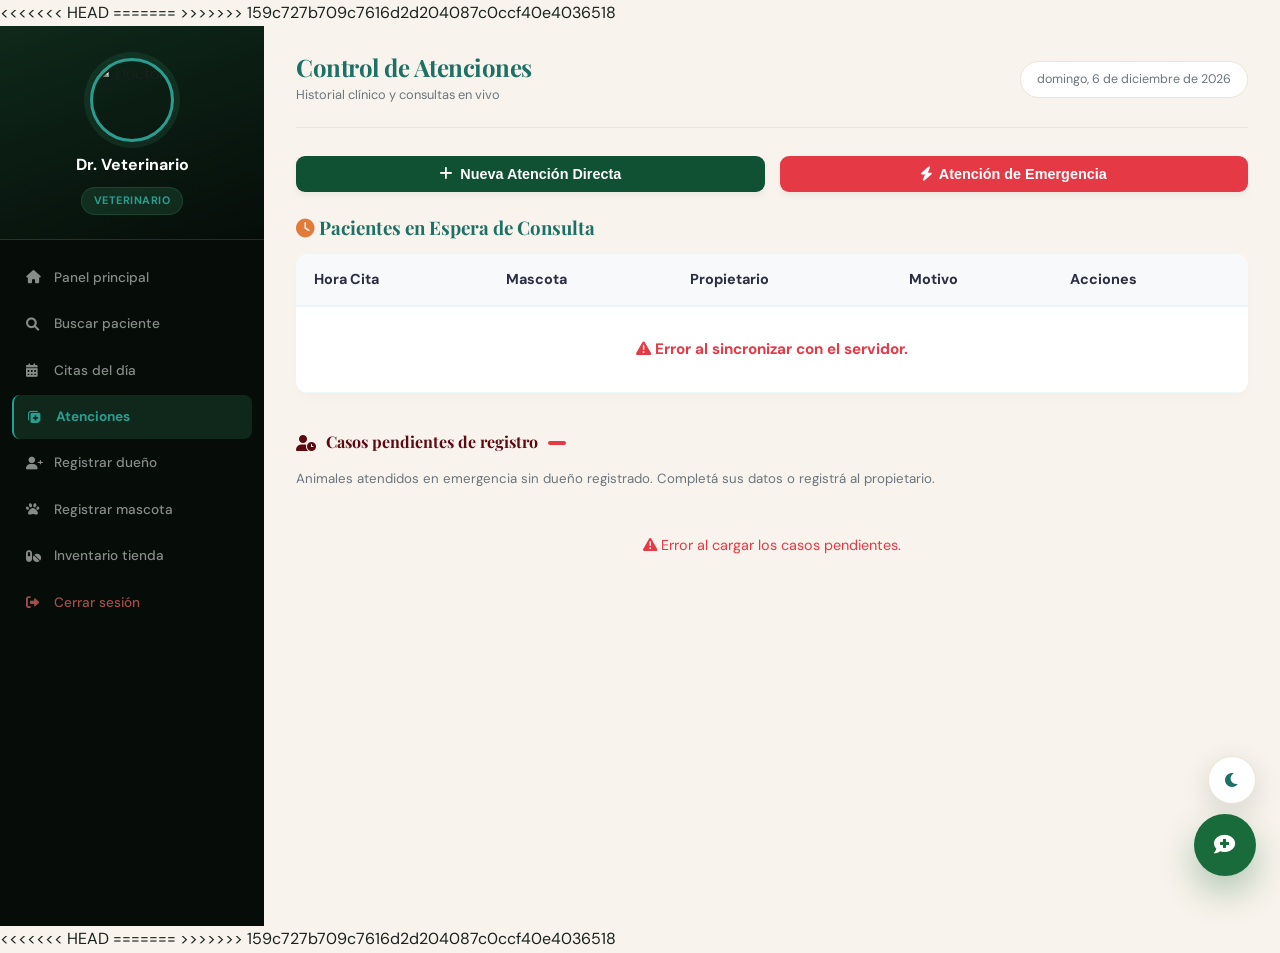
==== commit e718f8d7: "Atenciones e Historial parte002" ====
--- a/atenciones.html
+++ b/atenciones.html
@@ -7,6 +7,7 @@
   <link rel="stylesheet" href="https://cdnjs.cloudflare.com/ajax/libs/font-awesome/6.0.0/css/all.min.css">
   <link rel="stylesheet" href="css/style.css">
   <link rel="stylesheet" href="css/atenciones.css">
+<<<<<<< HEAD
   <link rel="stylesheet" href="css/chatbot.css">
   <style>
     /* ── Sección sin dueño ── */
@@ -191,6 +192,10 @@
       .btn-editar-animal { width: 100%; justify-content: center; }
     }
   </style>
+=======
+  
+  <link rel="stylesheet" href="css/theme.css">
+>>>>>>> 159c727b709c7616d2d204087c0ccf40e4036518
 </head>
 <body>
 <div class="vet-page">
@@ -217,7 +222,6 @@
 
     <div class="content-header">
       <div style="display:flex;align-items:center;gap:14px;">
-        <button id="menu-toggle" class="menu-toggle"><i class="fas fa-bars"></i></button>
         <div>
           <h1>Control de Atenciones</h1>
           <p style="font-size:.8rem;color:var(--texto-suave);margin-top:2px;">Historial clínico y consultas en vivo</p>
@@ -405,6 +409,7 @@
 <div class="panel-toast" id="panel-toast"></div>
 
 <script src="js/atenciones.js"></script>
+<<<<<<< HEAD
 <script src="js/chatbot.js"></script>
 <script>
   document.getElementById('menu-toggle')?.addEventListener('click', () => {
@@ -415,5 +420,9 @@
     weekday: 'long', year: 'numeric', month: 'long', day: 'numeric'
   });
 </script>
+=======
+
+<script src="js/theme.js"></script>
+>>>>>>> 159c727b709c7616d2d204087c0ccf40e4036518
 </body>
 </html>
--- a/css/theme.css
+++ b/css/theme.css
@@ -0,0 +1,265 @@
+body.dark-mode {
+  --verde-oscuro: #dff4e7;
+  --verde-medio: #7bd39b;
+  --verde-vivo: #4ec77f;
+  --verde-claro: #1d3c2b;
+  --crema: #0d1511;
+  --arena: #26372d;
+  --ambar: #f0a15d;
+  --ambar-claro: #3c2818;
+  --coral: #ff7a7a;
+  --texto: #edf7f1;
+  --texto-suave: #aebfb6;
+  --blanco: #17231c;
+  --negro: #f5fff8;
+
+  --sombra-sm: 0 2px 10px rgba(0, 0, 0, .32);
+  --sombra-md: 0 10px 32px rgba(0, 0, 0, .36);
+  --sombra-lg: 0 22px 64px rgba(0, 0, 0, .42);
+  --sombra-xl: 0 34px 86px rgba(0, 0, 0, .52);
+}
+
+body {
+  transition: background-color .25s ease, color .25s ease;
+}
+
+body.dark-mode,
+body.dark-mode .main-content,
+body.dark-mode .form-page {
+  background: var(--crema);
+  color: var(--texto);
+}
+
+body.dark-mode h1,
+body.dark-mode h2,
+body.dark-mode h3,
+body.dark-mode h4,
+body.dark-mode label {
+  color: var(--verde-oscuro);
+}
+
+body.dark-mode input,
+body.dark-mode select,
+body.dark-mode textarea {
+  background: #111d17;
+  border-color: var(--arena);
+  color: var(--texto);
+}
+
+body.dark-mode input::placeholder,
+body.dark-mode textarea::placeholder {
+  color: #7e9288;
+}
+
+body.dark-mode .auth-page,
+body.dark-mode .hero,
+body.dark-mode .especialidades-bg,
+body.dark-mode .historia-bg,
+body.dark-mode .testimonios-bg,
+body.dark-mode .como-bg,
+body.dark-mode .tienda-main {
+  background: var(--crema);
+}
+
+body.dark-mode .auth-card,
+body.dark-mode .block,
+body.dark-mode .card,
+body.dark-mode .form-card,
+body.dark-mode .search-section,
+body.dark-mode .modal-content,
+body.dark-mode .modal-pago,
+body.dark-mode .custom-modal-box,
+body.dark-mode .card-especialidad,
+body.dark-mode .testimonio,
+body.dark-mode .producto-card,
+body.dark-mode .drawer-carrito,
+body.dark-mode .agenda-dia-recuadro {
+  background: var(--blanco);
+  border-color: var(--arena);
+  color: var(--texto);
+  box-shadow: var(--sombra-md);
+}
+
+body.dark-mode .tab-group,
+body.dark-mode .agenda-dia-recuadro,
+body.dark-mode .cita-item,
+body.dark-mode .mascota-item,
+body.dark-mode .inv-table tbody tr,
+body.dark-mode .ci-box,
+body.dark-mode .preview {
+  background: #111d17;
+  border-color: var(--arena);
+}
+
+body.dark-mode .main-header,
+body.dark-mode .tienda-header,
+body.dark-mode .sidebar {
+  background: rgba(10, 18, 14, .97);
+  border-color: rgba(255, 255, 255, .08);
+}
+
+body.dark-mode .tab-btn.active,
+body.dark-mode .auth-back,
+body.dark-mode .btn-outline {
+  background: #1c2a22;
+  color: var(--texto);
+  border-color: var(--arena);
+}
+
+body.dark-mode .content-header,
+body.dark-mode .block h3,
+body.dark-mode .inv-table td,
+body.dark-mode .inv-table th {
+  border-color: var(--arena);
+}
+
+body.dark-mode #calendario {
+  background: #101a15;
+  border: 1px solid var(--arena);
+  box-shadow: var(--sombra-md);
+}
+
+body.dark-mode #calendario .fc,
+body.dark-mode #calendario .fc-scrollgrid,
+body.dark-mode #calendario .fc-daygrid-body,
+body.dark-mode #calendario .fc-daygrid-body table,
+body.dark-mode #calendario .fc-view-harness,
+body.dark-mode #calendario .fc-view,
+body.dark-mode #calendario .fc-daygrid-day,
+body.dark-mode #calendario .fc-col-header-cell {
+  background: #111d17;
+  color: var(--texto);
+}
+
+body.dark-mode #calendario .fc-theme-standard td,
+body.dark-mode #calendario .fc-theme-standard th,
+body.dark-mode #calendario .fc-scrollgrid,
+body.dark-mode #calendario .fc-scrollgrid-section > td {
+  border-color: #2e4538;
+}
+
+body.dark-mode #calendario .fc-toolbar-title {
+  color: var(--verde-oscuro);
+  font-weight: 800;
+}
+
+body.dark-mode #calendario .fc-col-header-cell-cushion {
+  color: #bdeccb;
+  font-weight: 800;
+}
+
+body.dark-mode #calendario .fc-daygrid-day-number {
+  color: #d6eee0;
+  opacity: .95;
+}
+
+body.dark-mode #calendario .fc-day-other .fc-daygrid-day-number {
+  color: #6f8579;
+  opacity: .8;
+}
+
+body.dark-mode #calendario .fc-day-today {
+  background: rgba(78, 199, 127, .14);
+}
+
+body.dark-mode #calendario .fc-button-primary {
+  background: #203247;
+  border-color: #2b4763;
+  color: #ffffff;
+  box-shadow: none;
+}
+
+body.dark-mode #calendario .fc-button-primary:hover,
+body.dark-mode #calendario .fc-button-primary:focus {
+  background: #2b4967;
+  border-color: #3b6288;
+}
+
+body.dark-mode #calendario .fc-button-primary:not(:disabled).fc-button-active,
+body.dark-mode #calendario .fc-button-primary:not(:disabled):active {
+  background: var(--verde-medio);
+  border-color: var(--verde-vivo);
+  color: #08110d;
+}
+
+body.dark-mode #calendario .fc-event,
+body.dark-mode #calendario .fc-daygrid-event {
+  background: var(--verde-vivo);
+  border-color: var(--verde-vivo);
+  color: #06120c;
+}
+
+body.dark-mode #calendario .fc-list,
+body.dark-mode #calendario .fc-list-table,
+body.dark-mode #calendario .fc-list-day-cushion {
+  background: #111d17;
+  color: var(--texto);
+  border-color: #2e4538;
+}
+
+body.dark-mode #calendario .fc-list-event:hover td {
+  background: #1b2c22;
+}
+
+body.dark-mode .sp-chatbot-window,
+body.dark-mode .sp-chatbot-actions,
+body.dark-mode .sp-chatbot-form {
+  background: #101a15;
+  border-color: var(--arena);
+}
+
+body.dark-mode .sp-chatbot-messages {
+  background: #0d1511;
+}
+
+body.dark-mode .sp-chatbot-message.bot .sp-chatbot-bubble,
+body.dark-mode .sp-chatbot-chip {
+  background: #17231c;
+  border-color: var(--arena);
+  color: var(--texto);
+}
+
+body.dark-mode .sp-chatbot-input {
+  background: #0d1511;
+  border-color: var(--arena);
+  color: var(--texto);
+}
+
+.theme-toggle {
+  position: fixed;
+  right: 24px;
+  bottom: 96px;
+  z-index: 2999;
+  width: 48px;
+  height: 48px;
+  border: 1px solid var(--arena);
+  border-radius: 50%;
+  background: var(--blanco);
+  color: var(--verde-oscuro);
+  box-shadow: var(--sombra-md);
+  cursor: pointer;
+  display: flex;
+  align-items: center;
+  justify-content: center;
+  font-size: 1rem;
+  transition: transform .2s ease, background .2s ease, color .2s ease;
+}
+
+.theme-toggle:hover {
+  transform: translateY(-2px);
+  background: var(--verde-oscuro);
+  color: var(--blanco);
+}
+
+body.dark-mode .theme-toggle {
+  background: #22352a;
+  color: #f6d48f;
+  border-color: #365340;
+}
+
+@media (max-width: 560px) {
+  .theme-toggle {
+    right: 16px;
+    bottom: 86px;
+  }
+}
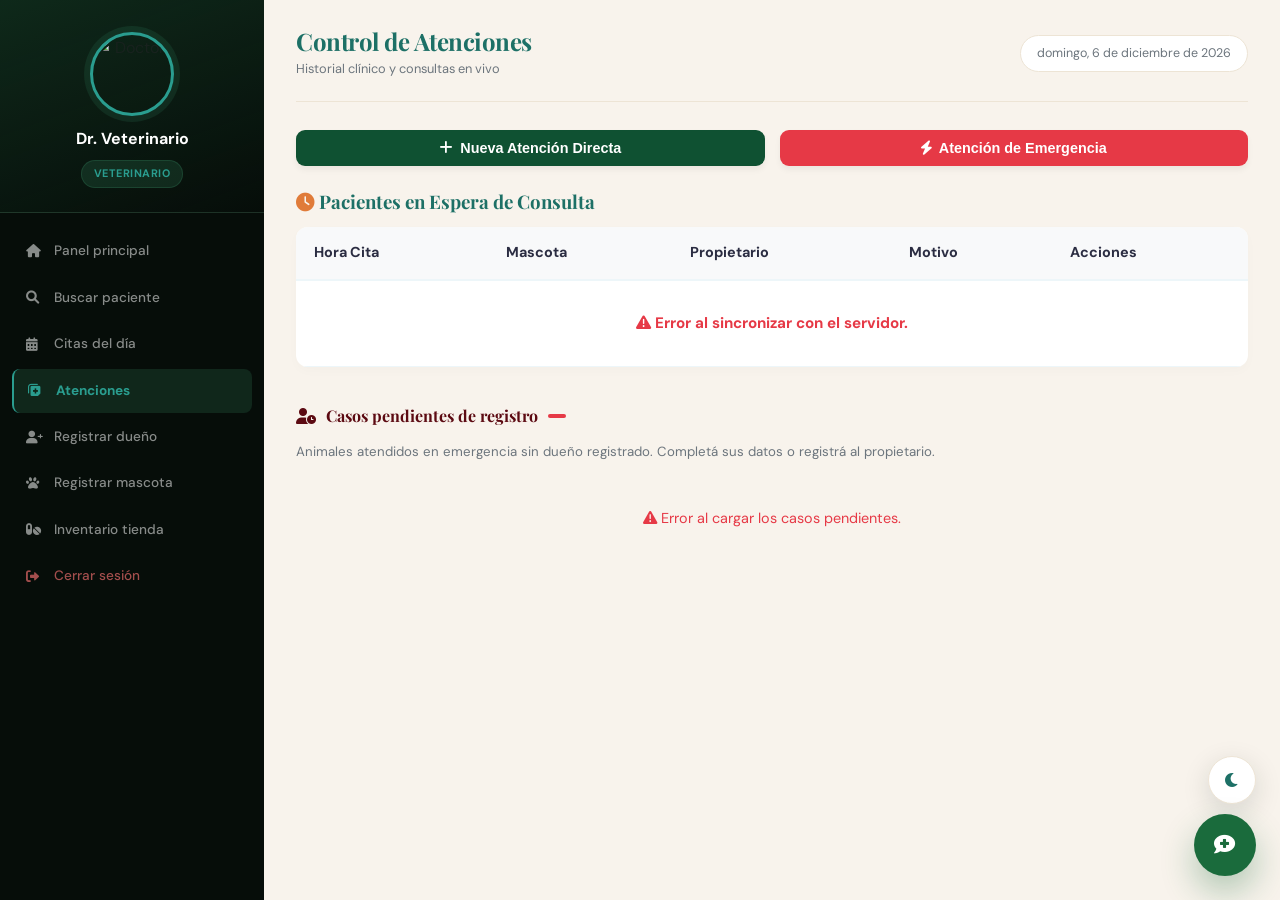
==== commit 8715d897: "Pintica" ====
--- a/atenciones.html
+++ b/atenciones.html
@@ -7,8 +7,8 @@
   <link rel="stylesheet" href="https://cdnjs.cloudflare.com/ajax/libs/font-awesome/6.0.0/css/all.min.css">
   <link rel="stylesheet" href="css/style.css">
   <link rel="stylesheet" href="css/atenciones.css">
-<<<<<<< HEAD
   <link rel="stylesheet" href="css/chatbot.css">
+  <link rel="stylesheet" href="css/theme.css">
   <style>
     /* ── Sección sin dueño ── */
     .seccion-sin-dueno { margin-top: 40px; }
@@ -192,10 +192,9 @@
       .btn-editar-animal { width: 100%; justify-content: center; }
     }
   </style>
-=======
+
   
-  <link rel="stylesheet" href="css/theme.css">
->>>>>>> 159c727b709c7616d2d204087c0ccf40e4036518
+
 </head>
 <body>
 <div class="vet-page">
@@ -409,7 +408,7 @@
 <div class="panel-toast" id="panel-toast"></div>
 
 <script src="js/atenciones.js"></script>
-<<<<<<< HEAD
+
 <script src="js/chatbot.js"></script>
 <script>
   document.getElementById('menu-toggle')?.addEventListener('click', () => {
@@ -420,9 +419,9 @@
     weekday: 'long', year: 'numeric', month: 'long', day: 'numeric'
   });
 </script>
-=======
+
 
 <script src="js/theme.js"></script>
->>>>>>> 159c727b709c7616d2d204087c0ccf40e4036518
+
 </body>
 </html>
